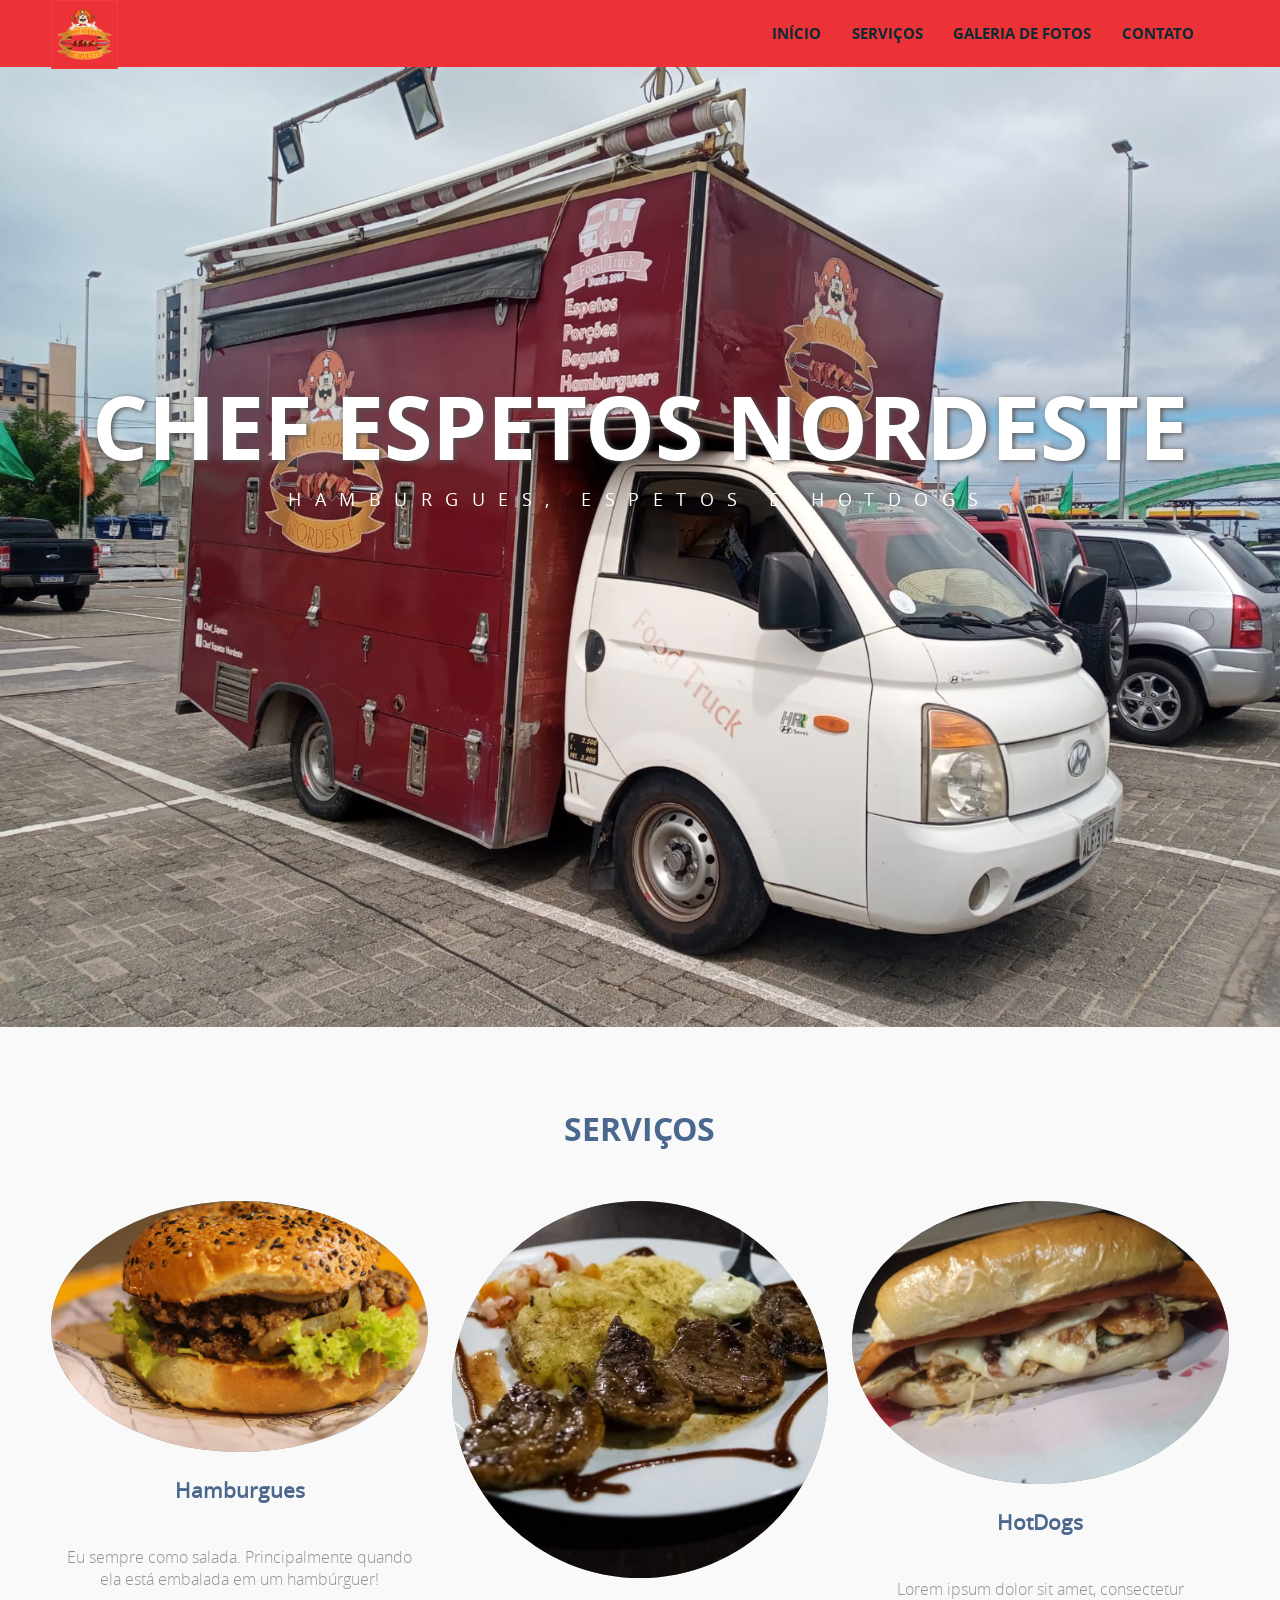
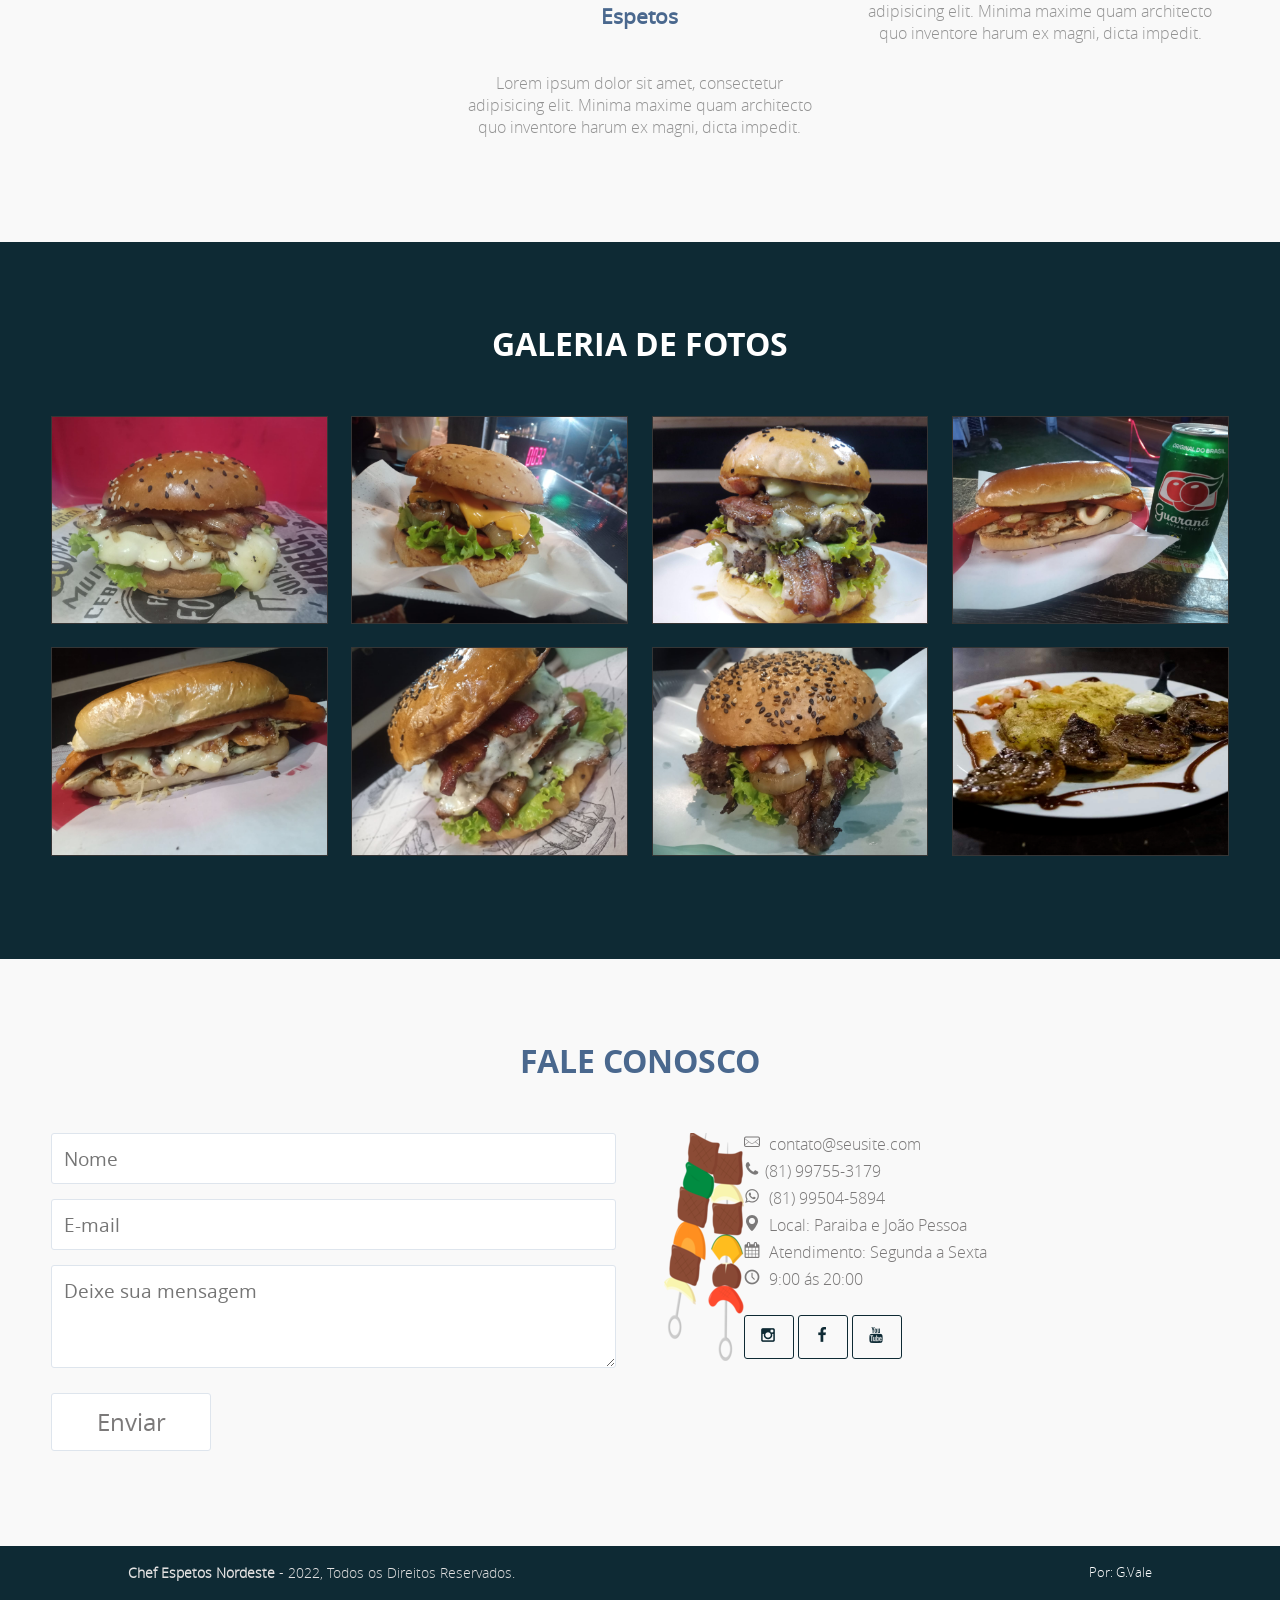
==== index.html @ 87169b44 "atulzaçao semi-finaliza Arrumar <P> Logo top e baixo Fale Conosco" ====
﻿<!DOCTYPE html>
<html lang="pt-br">

 <head>
	
	<meta charset="utf-8">
    <meta name="viewport" content="width=device-width,initial-scale=1">
    <meta name="Barber Shop" content="Barberia" />
    <meta name="description" content="Template Html5 e Css3 - Tema Barberia"/>
    <meta name="keywords" content="Barber Shop, Barbeiro, Salão Masculino, Barberia, Barba."/>
    <meta name="author" content="Seu nome" />
    <meta name="URL" content="https://www.www.seusite.com"/>
    <meta http-equiv="content-language" content="pt-br" />
    <meta name="robots" content="index, follow"/>
    
    <!--[if lt IE 9]>
        <script src="js/html5shiv.js"></script>
    <![endif]-->       

	<link rel="stylesheet" type="text/css" href="css/boot.css">
	<link rel="stylesheet" type="text/css" href="css/style.css">
    <link rel="stylesheet" type="text/css" href="css/magnific-popup.css">
    <link rel="stylesheet" type="text/css" href="css/fonts-icones.css">
    <link rel="shortcut icon" href="img/favicon.png" type="image/ico" />

	<title>Chef Espetos Nordeste</title>

 </head>

<body>

<header class="main_header container">
        
    <div class="content">
    
        <div class="main_header_logo">
            <a href="index.html" title="The Barber Shop"><img src="/2.0/img/1.jpeg" alt="The Barber Shop" title="The Barber Shop"/></a>
        </div>

        <div class="icon icon-menu mobile_action"></div>

        <ul class="main_header_nav">

            <li class="main_header_nav_item"><a href="#inicio" title="Início" class="scrollSuave"> Início</a></li>
            <li class="main_header_nav_item"><a href="#servicos" title="Serviços" class="scrollSuave"> Serviços</a></li>
            <li class="main_header_nav_item"><a href="#galeria" title="Galeria de Fotos" class="scrollSuave"> Galeria de Fotos</a></li>
            <li class="main_header_nav_item"><a href="#contato" title="Contato" class="scrollSuave"> Contato</a></li>

        </ul>

        <div class="clear"></div>
    
    </div>

</header>

    <main class="main_content container">

        <section class="section-chamada container" id="inicio">
            
            <div class="content">
                
                <article class="topoPag">
                  <div class="mascara">                              
                          
                      <div class="centraliza">
                           <h1 class="branco">Chef Espetos Nordeste</h1>
                          <p class="branco">Hamburgues, Espetos e HotDogs</b></p>
                      </div>                              
                                                        
                    <img src="/2.0/img/inicio.jpeg" alt="Barber Shop" title="Barber Shop"/>

                  </div>
                </article>
            
            <div class="clear"></div>
            </div>

        </section><!--Fecha Section Chamada-->
       
        <section class="section-servicos container" id="servicos">
            
            <div class="content">
                
                <h1 class="title center azul">Serviços</h1>
                
                <article class="hover_servicos">

                    <span class="appIcone icon icon-star-3"></span>
                    <a href="#" class="appTitulo" title="Corte de Cabelo"> Hamburgues</a>
                    
                    <div class="hoverMascara">
                     <div class="hover_servicos_hover"></div>
                     <img class="appFoto" src="/2.0/img/hamb1.jpeg">
                    </div>
                    
                    <div class="descricao">
                      <h4>Hamburgues</h4>
                      <p>Eu sempre como salada. Principalmente quando ela está embalada em um hambúrguer!</p>
                    </div>

                </article><!--1-->

                <article class="hover_servicos">

                    <span class="appIcone icon icon-star-3"></span>
                    <a href="#" class="appTitulo" title="Hitratação"> Espetos</a>
                    
                    <div class="hoverMascara">
                     <div class="hover_servicos_hover"></div>
                     <img class="appFoto" src="/2.0/img/espet1.jpeg">
                    </div>
                    
                    <div class="descricao">
                      <h4>Espetos</h4>
                      <p>Lorem ipsum dolor sit amet, consectetur adipisicing elit. Minima maxime quam architecto quo inventore harum ex magni, dicta impedit.</p>
                    </div>

                </article><!--2-->

                <article class="hover_servicos">

                    <span class="appIcone icon icon-star-3"></span>
                    <a href="#" class="appTitulo" title="Barba Lenhador"> HotDogs</a>
                    
                    <div class="hoverMascara">
                     <div class="hover_servicos_hover"></div>
                     <img class="appFoto" src="/2.0/img/dog1.jpeg">
                    </div>
                    
                    <div class="descricao">
                      <h4>HotDogs</h4>
                      <p>Lorem ipsum dolor sit amet, consectetur adipisicing elit. Minima maxime quam architecto quo inventore harum ex magni, dicta impedit.</p>
                    </div>

                </article><!--3-->
            
            <div class="clear"></div>
            </div>

        </section><!--Fecha Section Sobre-->

        <section class="section-galeria container" id="galeria">
            
            <div class="content">
                
                <h2 class="title center branco">Galeria de Fotos</h2>

                <div class="galeria-barber">
                   
                    <article class="foto">
                       
                       <div class="mascara"></div>
                       <a href="uploads/galeria/1.jpg" title="veja" class="image-link"> <i class="icon icon-search"></i> </a>  
                       <img src="/2.0/img/hamb2.jpeg">
         
                    </article>

                    <article class="foto">
                       
                       <div class="mascara"></div>
                       <a href="uploads/galeria/2.jpg" title="veja" class="image-link"> <i class="icon icon-search"></i> </a>  
                       <img src="/2.0/img/hamb3.jpeg">
         
                    </article>

                    <article class="foto">
                       
                       <div class="mascara"></div>
                       <a href="uploads/galeria/3.jpg" title="veja" class="image-link"> <i class="icon icon-search"></i> </a>  
                       <img src="/2.0/img/hamb7.jpeg">
         
                    </article>

                    <article class="foto">
                       
                       <div class="mascara"></div>
                       <a href="uploads/galeria/4.jpg" title="veja" class="image-link"> <i class="icon icon-search"></i> </a>  
                       <img src="/2.0/img/dog2.jpeg">
         
                    </article>

                    <article class="foto">
                       
                       <div class="mascara"></div>
                       <a href="uploads/galeria/5.jpg" title="veja" class="image-link"> <i class="icon icon-search"></i> </a>  
                       <img src="/2.0/img/dog1.jpeg">
         
                    </article>

                    <article class="foto">
                       
                       <div class="mascara"></div>
                       <a href="uploads/galeria/6.jpg" title="veja" class="image-link"> <i class="icon icon-search"></i> </a>  
                       <img src="/2.0/img/hamb4.jpeg">
         
                    </article>

                    <article class="foto">
                       
                       <div class="mascara"></div>
                       <a href="uploads/galeria/7.jpg" title="veja" class="image-link"> <i class="icon icon-search"></i> </a>  
                       <img src="/2.0/img/hamb8.jpeg">
         
                    </article>

                    <article class="foto">
                       
                       <div class="mascara"></div>
                       <a href="uploads/galeria/8.jpg"  title="veja" class="image-link"> <i class="icon icon-search"></i> </a>  
                       <img src="/2.0/img/espet 1.5.png">
         
                    </article>


                </div><!--Galeria Barber-->

            
            <div class="clear"></div>
            </div>

        </section><!--Fecha Section Galeria-->

        <section class="section-contato container" id="contato">
            
            <div class="content">

                <h2 class="title center azul">Fale Conosco</h2>
                                
                <div class="coluna">

                    <form method="post" action="#" class="formulario">
                        
                        <label>  
                            
                            <input type="text" name="nome" class="campo" placeholder="Nome" required="">
                        
                        </label>

                        <label>  
                            
                            <input type="text" name="email" class="campo" placeholder="E-mail" required="">
                        
                        </label>

                        <label>  
                            
                            <textarea name="mensagem" class="campo" placeholder="Deixe sua mensagem" rows="3" required=""></textarea>                    
                        
                        </label>

                        <label>  
                            
                            <input type="hidden" name="acao" value="enviar">
                            <button class="btn-enviar" title="Enviar">Enviar</button>

                        </label>

                    </form>

                </div><!---Div Coluna-->
                
                <div class="coluna design">

                    <div class="info">
                      
                        <p><i class="icon icon-mail-3"></i> contato@seusite.com</p>                    
                        <p><i class="icon icon-phone"></i>(81) 99755-3179</p>
                        <p><i class="icon icon-whatsapp"></i> (81) 99504-5894</p>
                        <p><i class="icon icon-pin-1"></i> Local: Paraiba e João Pessoa</p>
                        <p><i class="icon icon-calendar"></i> Atendimento: Segunda a Sexta</p>
                        <p><i class="icon icon-clock-2"></i> 9:00 ás 20:00</p>
                    
                    </div>

                    <div class="info">

                        <a target="_blank" href="https://www.instagram.com/chef_espetos/" class="btn"><span> <i class="icon icon-instagram"></i></span></a>
                        <a target="_blank" href="https://www.facebook.com/Chef-Espetos-Nordeste-1103841296304513/" class="btn"><span> <i class="icon icon-facebook"></i></span></a>
                        <a target="_blank" href="#" class="btn"><span> <i class="icon icon-youtube"></i></span></a>
                    
                    </div>

                </div><!---Div Coluna-->
            
            <div class="clear"></div>
            </div>

        </section><!--Fecha Section Contato-->


    </main>

<footer class="main_footer container">

    <div class="main_footer_copy">
        <div class="content">
            <p class="t-copy-footer"> <b>Chef Espetos Nordeste</b> - 2022, Todos os Direitos Reservados.</p> 
            <p class="by"> Por: <a href="https://www.seusite.com.br/" title="Seu Nome">G.Vale</a></p>
        </div>
    </div>

</footer>

<script src="js/jquery.js"></script>
<script src="js/scripts.js"></script>	
<script src="js/jquery.magnific-popup.min.js"></script>

</body>
</html>
---- css/boot.css ----
*{
  
  /*Resetando as configurações*/
    margin: 0; 
    padding: 0; 
    font-family: 'open_sanslight';
    box-sizing: border-box; 
    -moz-box-sizing: border-box; 
    -webkit-box-sizing: border-box; 
}

/*Reset basico das midias*/

object,
embed,
video,
iframe,
iframe['style'] { max-width:100%; height:auto; }
img { max-width:100%; vertical-align:middle; }
ul  { list-style:none; }

/*Reset p Formulários em Todos Dispositivos*/
fieldset{border: 0;}
input,
select,
textarea{padding: 10px; width: 100%;}
input.btn{width: auto; cursor: pointer;}

/*vai ser a box de controle*/
.container { float:left; width:100%; background-color:#e9ecf0; }
.clear     { clear:both; }
.fontzero  { font-size:0; }

/*È uma Seção de Titulo */
.section_title{ font-size: 1em; text-align: center; color: #333; }

@font-face {
    font-family: 'open_sansbold';
    src: url('opensans/opensans-bold-webfont.woff2') format('woff2'),
         url('opensans/opensans-bold-webfont.woff') format('woff');
    font-weight: normal;
    font-style: normal;

}

@font-face {
    font-family: 'open_sansextrabold';
    src: url('opensans/opensans-extrabold-webfont.woff2') format('woff2'),
         url('opensans/opensans-extrabold-webfont.woff') format('woff');
    font-weight: normal;
    font-style: normal;

}

@font-face {
    font-family: 'open_sanslight';
    src: url('opensans/opensans-light-webfont.woff2') format('woff2'),
         url('opensans/opensans-light-webfont.woff') format('woff');
    font-weight: normal;
    font-style: normal;

}

@font-face {
    font-family: 'open_sansregular';
    src: url('opensans/opensans-regular-webfont.woff2') format('woff2'),
         url('opensans/opensans-regular-webfont.woff') format('woff');
    font-weight: normal;
    font-style: normal;

}
---- css/style.css ----
/*CLASS*/
.branco   { color: #ffffff; }
.azul     { color: #4a688e; }
.vermelho { color: #e83654; }

.title { width:100%; float:left; margin-bottom:40px; padding-bottom:10px;  font-family:'open_sansbold'; font-size:2em; font-weight:bold; text-transform:uppercase; }
.title.center { text-align:center; }

/*Botão Padrao Inicio*/
.btn{ padding:10px 15px; color:#0e2a34; font-family:'open_sansregular'; letter-spacing:2px; text-align:center; position:relative; border-radius:3px; text-decoration:none; display:inline-block; font-size:1em; text-align:center; border:1px solid #0e2a34; overflow: hidden!important; -webkit-transition: all .4s ease-in-out; -moz-transition: all .4s ease-in-out; -o-transition: all .4s ease-in-out; transition: all .4s ease-in-out; background: transparent!important; z-index:10; }
.btn::before { content:''; position:absolute; bottom:50%; left:0px; width:100%; height:1px; background:#6098FF; display:block; -webkit-transform-origin:left top; -ms-transform-origin:left top; transform-origin:left top; -webkit-transform:scale(0, 1); -ms-transform:scale(0, 1); transform:scale(0, 1); -webkit-transition:transform 0.4s cubic-bezier(1, 0, 0, 1); transition:transform 0.4s cubic-bezier(1, 0, 0, 1); }
.btn:hover::before { -webkit-transform-origin: right top; -ms-transform-origin: right top; transform-origin:right top; -webkit-transform:scale(1, 1); -ms-transform:scale(1, 1); transform:scale(1, 1) }
.btn:hover   { border:1px solid #396992; color:#ffffff!important; }
.btn::before { content:''; width:0%; height:100%; display:block; background:#396992; position:absolute; -ms-transform:skewX(-15deg); -webkit-transform:skewX(-15deg); transform:skewX(-15deg);  left:-10%; opacity:1; top:0; z-index:-12; -moz-transition: all .7s cubic-bezier(0.77, 0, 0.175, 1); -o-transition: all .7s cubic-bezier(0.77, 0, 0.175, 1); -webkit-transition: all .7s cubic-bezier(0.77, 0, 0.175, 1); transition: all .7s cubic-bezier(0.77, 0, 0.175, 1); box-shadow:2px 0px 14px rgba(0,0,0,.6); } 
.btn::after  { content:''; width:0%; height:100%; display:block; background:#e65974; position:absolute; -ms-transform: skewX(-15deg); -webkit-transform: skewX(-15deg);  transform: skewX(-15deg); left:-10%; opacity:0; top:0; z-index:-15; -webkit-transition: all .94s cubic-bezier(.2,.95,.57,.99); -moz-transition: all .4s cubic-bezier(.2,.95,.57,.99); -o-transition: all .4s cubic-bezier(.2,.95,.57,.99); transition: all .4s cubic-bezier(.2,.95,.57,.99); box-shadow: 2px 0px 14px rgba(0,0,0,.6); }
.btn:hover::before, .btn:hover::before { opacity:1; width: 120%;}
.btn:hover::after, .btn:hover::after   { opacity:1; width:150%; }
/*Botão Padrao Fim*/

.content { float:left; width:92%; margin:0 4%; padding: 20px 0; }

/*HEADER*/
.main_header          { background:#ec3237; z-index:1; }
.main_header .content { float:left; padding:0px 0; }

.main_header.fixed { display:block; position:fixed; z-index:99; }

.main_header_logo { font-size:0; float:left; }
.main_header_logo img { height:69px; }

.mobile_action { color:#444444; text-align:center; width:40px; height:40px; line-height:45px;  font-size:1.8em; float:right; cursor:pointer; margin:15px 8px;  }
.mobile_action.active { color:#e83654; }

/*MENU*/

/*1279PX BREAKPOINT - 1279 dividido por 16 = 79.9375em*/
@media (max-width: 79.9375em){
.main_header_nav { position:fixed; left:-100%; background-color:#0e2a34; top:0; width:76%; min-width:200px; max-width:360px; height:100%; overflow:hidden; overflow-y:auto; -webkit-box-shadow:5px 0px 5px -5px rgba(0,0,0,0.75); -moz-box-shadow:5px 0px 5px -5px rgba(0,0,0,0.75); box-shadow:5px 0px 5px -5px rgba(0,0,0,0.75); z-index:99;  }
.main_header_nav_item      { float:left; width:100%; position:relative; border-bottom:1px #273b42 solid; }
.main_header_nav_item > a  { float:left; width:100%; padding:8px 23px; font-family:'open_sansregular'; text-decoration:none; color:#ffffff; font-size:1em; }
.main_header_nav_item:hover,.main_header_nav_item > a:hover { background-color:#4a688e; color:#fff; }
.main_header_nav_item  span   { width:25px; height:25px; line-height:28px; text-align:center; font-size:1.2em; float:right; display:block; }

}

/*PAG*/
.coluna { width:100%; float:left; margin-bottom:30px; }
.coluna.design { padding-left:80px; background-image:url("/2.0/img/img-rodape.png"); background-repeat:no-repeat; background-position:left -5px; }

/*Chamada*/
.section-chamada  { padding:0em 0; background-color:#fff; }
.section-chamada .content { width:100%; padding:0; margin:0; }
.topoPag                 { width:100%; height:100%; background-color:transparent; float:left; position:relative; overflow:hidden; transition:all 500ms; -moz-transition:all 500ms; -ms-transition:all 500ms; -o-transition:all 500ms; -webkit-transition:all 500ms;}
.topoPag .mascara        { overflow:hidden; position:relative; }
.topoPag .centraliza     { width: 90%; height:auto; top:26%; position:absolute; margin:0 5%; }
.topoPag  img            { width:100%; }
.topoPag .centraliza h1  { width: 100%; font-size:2em; float:left; text-align:center; text-transform:uppercase; font-family:'open_sansbold'; text-shadow: 2px 1px 5px #535353;}
.topoPag .centraliza p   { width:100%; font-size:1em; float:left; text-align:center; text-transform:uppercase; font-family:'open_sansregular'; }
.topoPag .centraliza p b { display:none; }

/*Serviços*/
.section-servicos          { background-color:#f9f9f9; background-image:url("../uploads/background/bg-.png"); background-repeat:repeat-x; background-position:bottom;}
.section-servicos .content { float:left; padding: 5em 0 0em 0; }

.hover_servicos {  width:100%; height:100%; margin-bottom:2em; float:left; position:relative; overflow:hidden; }
.hover_servicos .hoverMascara          { overflow:hidden; border-radius:100%; position:relative; margin-bottom:1em;  background-color:#939393; }
.hover_servicos .hover_servicos_hover  { left:0; top:0; -webkit-transform:scale(1);  transform:scale(1); background:rgba(255,0,98,0); border-radius:100%; z-index:2; width:100%; height:100%; position:absolute; transition:all 400ms; -moz-transition:all 400ms;  -ms-transition:all 400ms; -o-transition:all 400ms; -webkit-transition:all 400ms; }
.hover_servicos:hover .hover_servicos_hover  { left:0; top:0; -webkit-transform:scale(1); transform:scale(1); background: rgba(48, 115, 200, 0.89);}
.hover_servicos:hover .appIcone  { left:0; top:23%; opacity:100; }
.hover_servicos:hover .appTitulo { left:0; top:33%; opacity:100; }
.hover_servicos:hover .appFoto  { left:0; top:0;  opacity:1; -webkit-transform:scale(1); transform:scale(1); transition:all 500ms; -moz-transition:all 500ms;  -ms-transition:all 500ms; -o-transition:all 500ms; -webkit-transition:all 500ms; }
.hover_servicos .appFoto   { left:0; top:0; opacity:1; -webkit-transform:scale(1.05); transform:scale(1.05); max-width:100%!important; width:100%; height:auto; border-radius:100%; position:relative; border:none; display:block; }
.hover_servicos .appIcone  { display:block; font-family: Helvetica, sans-serif; position:absolute; opacity:0; top:18%; left:0; z-index:3; color:#fff; text-align:center; width:100%; font-size:3em; }
.hover_servicos .appTitulo { display:block; font-family: Helvetica, sans-serif; position:absolute; opacity:0; top:35%; left:0; z-index:3; color:#fff; text-align:center; width:100%; font-size:1em; text-decoration:none;  }
.hover_servicos .appIcone,.appTitulo,.appFoto, .hover_servicos .hover_servicos_hover{ transition:all 500ms; -moz-transition:all 500ms; -ms-transition:all 500ms; -o-transition:all 500ms; -webkit-transition:all 500ms; }
.hover_servicos .descricao    { background-color:transparent; float:left; width: 100%;  display:block; text-align:center; padding: 0.5em; }
.hover_servicos .descricao h4 { width:100%; float:left; color:#4a688e; font-size:1.3em; font-family:'open_sansregular', sans-serif; margin-bottom:2em; }
.hover_servicos .descricao p  { width:100%; float:left; color:#939393; font-size:1em;  font-family:'open_sanslight', sans-serif; margin-bottom:1em;  }
/*Serviços*/

/*Galeria*/
.section-galeria          { background-color:#0e2a34; }
.section-galeria .content { float:left; padding: 5em 0 0em 0; }

.galeria-barber { width:100%; float:left; position:relative; overflow:hidden; }
.galeria-barber .foto .mascara    { background:rgba(0,0,0,0); transition:0.5s; position:absolute; width:100%; height:100%; left:0; bottom:0;  }
.galeria-barber .foto .image-link { display:block; position:absolute; left:35%; bottom:25px; text-align:center;	width:40px; height:40px; line-height:40px; font-size:1.8em; background: transparent; color:#ffffff; text-decoration:none; transition:all .3s ease-in-out; opacity:0; margin-left:20px; margin-bottom:20px;  }

.galeria-barber .foto   { width:100%; float:left; display:block; margin-bottom:5%; border:1px #353535 solid; position:relative; overflow:hidden; }
.foto:hover .image-link { bottom:20%; transition: all .3s ease-in-out; opacity:1; } 
.foto:hover .mascara    { background: rgba(234, 34, 64, 0.55); } 
/*Termina Galeria*/

/*Contato*/
.section-contato          { background-color:#f9f9f9; }
.section-contato .content { float:left; padding: 5em 0 0em 0; }
 
.formulario       { width:100%; height:100%; float:left; }
.formulario label { width:100%; float:left; margin-bottom:15px; }
.formulario label span { font-size:1em; color: #17badf; float:left; margin-bottom:5px; font-family:'open_sansregular'; }
.formulario .campo     { font-size:1.2em; color:#7b7979; font-family:'open_sansregular'; outline:none; border:1px #dee5ed solid; border-radius:3px; padding:0.6em; transition:.5s; }
.formulario .campo:focus { box-shadow: 0 0 4px 0px rgb(54, 104, 145); border: 1px rgb(56, 106, 146) solid; color: #366891; }
.formulario .btn-enviar  { width:160px; float:left; margin-top:5px; background-color:#ffffff; color:#7b7979; border: 1px #dee5ed solid; border-radius:3px; cursor:pointer; padding:0.5em 0em; font-size:1.5em; font-family:'open_sansregular'; transition: 0.2s; }
.formulario .btn-enviar:hover { background-color:#366891; color:#ffffff; border: 1px #dee5ed solid;}

.info     { width:100%; float:left; display:block; margin-bottom:20px; }
.info p   { width:100%; margin-bottom:5px; font-size: 0.79em; color:#7b7979; }
.info p i { margin-right:5px; }


/*FOOTER*/
.main_footer { background-color:#0e2a34; color:#fff; font-size:0.875em; }
.main_footer .content { float:left; width:80%; margin:0 10%; padding: 5em 0; }
.container { float:left; width:100%; }

.main_footer_copy          { width:100%; float:left; text-align:center; }
.main_footer_copy .content { padding:1.2em 0em!important; }
.main_footer_copy p        { font-family:'open_sanslight'; font-size:0.95em; color:#e1e0e0; float:left; }
.main_footer_copy .t-copy-footer   { float:left; width:100%; margin-bottom:3px; }
.main_footer_copy .by         { float: left; width: 100%; font-size: 0.95em; color: #fff; }
.main_footer_copy .by a       { text-decoration:none; color:#fff; display:inline; }
.main_footer_copy .by a:hover { text-decoration:underline; color:#4a688e; }
.main_footer_copy .by i       { font-size:0.96em; margin-right:3px; color:#4a688e; }

/*480PX BREAKPOINT*/
/*480 dividido por 16 = 30em*/
@media (min-width:30em){

.box-css { float:left; width:48%; margin-right:4%; min-height: 300px;}
.box-css:nth-of-type(2n+0) {margin-right:0; }

.info p   { font-size:1em; }

}

/*600PX BREAKPOINT*/
/*600 dividido por 16 = 37,5em*/
@media (min-width:37em){

.topoPag .centraliza h1 { font-size:3em; margin-top:20px; }
.topoPag .centraliza p   { font-size:1.1em; }

} 

/*768PX BREAKPOINT*/
/*768 dividido por 16 = 48em*/
@media (min-width:48em){

.main_header_logo{ position:absolute; margin-top:0.5em; background:transparent; z-index:98;}

.section_title   { font-size:2em; font-weight:300; text-align:left; }

.blocoArtigo .desc h3    { font-size: 1.5em; }

.box-css:nth-of-type(2n+0), 
.box-css  { float:left; width:23.5%; margin-right:2%; }
.box-css:nth-of-type(4n+0) {margin-right:0; }
.box-css h1 {font-size:1em!important; }

.galeria-barber .foto { width:48%; margin-right:4%; margin-bottom:4%;}
.galeria-barber .foto:nth-of-type(2n+0) { margin-right:0; }

.hover_servicos { width:32%; margin-right:2%; margin-bottom:0em; }
.hover_servicos:nth-of-type(3n+0) { margin-right:0px; }

.section-servicos .content { float:left; padding: 5em 0 5em 0; }
.section-galeria .content  { float:left; padding: 5em 0 5em 0; }
.section-contato .content  { float:left; padding: 5em 0 5em 0; }


.info   { margin-bottom:20px; }
.coluna { width:48%; float:left; margin-right:4%; margin-bottom:0; }
.coluna:nth-of-type(2n+0) { margin-right:0; }

.main_footer_copy p                { font-size:1em; }
.main_footer_copy .t-copy-footer   { float:left; width:auto; }
.main_footer_copy .by              { float:right; width:auto; }

} 

/*960PX BREAKPOINT*/
/*960 dividido por 16 = 60em*/
@media (min-width:60em){

.topoPag .centraliza h1 { font-size:4em;}
.topoPag .centraliza p  { letter-spacing:6.5px; }

}


/*1024PX BREAKPOINT*/
/*1024 dividido por 16 = 64em*/
@media (min-width:64em){


}

/*1280PX BREAKPOINT*/
/*1280 dividido por 16 = 80em*/
@media (min-width:80em){

.mobile_action   { display:none; }
.main_header_nav { float:right; width:auto; }
.main_header_nav a:hover, .main_header_nav> li:hover > a{ background:transparent; color:#4a688e; }

.main_header_nav_item { position:relative; display:inline-block; float:left;}
.main_header_nav_item:last-of-type { margin-right:20px;} 

.main_header_nav_item  span   { display:none;  }

.main_header_nav_item > a  { color:#0e2a34; float:left; padding:1.5em 1em; font-size:0.95em; font-family:'open_sansbold'; text-decoration:none; text-transform:uppercase; }
.main_header_nav_item:hover, 
.main_header_nav_item > a:hover { background:transparent; color:#449ad3; }

.galeria-barber .foto:nth-of-type(2n+0), 
.galeria-barber .foto { width:23.5%; margin-right:2%; margin-bottom:2%; }
.galeria-barber .foto:nth-of-type(4n+0) { margin-right:0; }

.topoPag .centraliza h1 { font-size:5.5em; margin-top:50px; }
.topoPag .centraliza p  { letter-spacing:13.5px; }
}

/*1366PX BREAKPOINT*/
/*1366 dividido por 16 = 85,375em*/
@media (min-width:85em){

 .content  { width:80%; margin:0 10%; }

}

/*1600PX BREAKPOINT*/
/*1600 dividido por 16 = 100em*/
@media (min-width:100em){


}
---- css/fonts-icones.css ----
@charset "UTF-8";

@font-face {
  font-family: "untitled-font-1";
  src:url("fonts-icones/untitled-font-1.eot");
  src:url("fonts-icones/untitled-font-1.eot?#iefix") format("embedded-opentype"),
    url("fonts-icones/untitled-font-1.woff") format("woff"),
    url("fonts-icones/untitled-font-1.ttf") format("truetype"),
    url("fonts-icones/untitled-font-1.svg#untitled-font-1") format("svg");
  font-weight: normal;
  font-style: normal;

}

[data-icon]:before {
  font-family: "untitled-font-1" !important;
  content: attr(data-icon);
  font-style: normal !important;
  font-weight: normal !important;
  font-variant: normal !important;
  text-transform: none !important;
  speak: none;
  line-height:0;
  -webkit-font-smoothing: antialiased;
  -moz-osx-font-smoothing: grayscale;
}

[class^="icon-"]:before,
[class*=" icon-"]:before {
  font-family: "untitled-font-1" !important;
  font-style: normal !important;
  font-weight: normal !important;
  font-variant: normal !important;
  text-transform: none !important;
  speak: none;
  line-height:0;
  -webkit-font-smoothing: antialiased;
  -moz-osx-font-smoothing: grayscale;
}

.icon-500px:before {
  content: "\61";
}
.icon-adjust:before {
  content: "\62";
}
.icon-adn:before {
  content: "\63";
}
.icon-align-center:before {
  content: "\64";
}
.icon-align-justify:before {
  content: "\65";
}
.icon-align-left:before {
  content: "\66";
}
.icon-align-right:before {
  content: "\67";
}
.icon-amazon:before {
  content: "\68";
}
.icon-ambulance:before {
  content: "\69";
}
.icon-anchor:before {
  content: "\6a";
}
.icon-android:before {
  content: "\6b";
}
.icon-angellist:before {
  content: "\6c";
}
.icon-angle-double-down:before {
  content: "\6d";
}
.icon-angle-double-left:before {
  content: "\6e";
}
.icon-angle-double-right:before {
  content: "\6f";
}
.icon-angle-double-up:before {
  content: "\70";
}
.icon-angle-down:before {
  content: "\71";
}
.icon-angle-left:before {
  content: "\72";
}
.icon-angle-right:before {
  content: "\73";
}
.icon-angle-up:before {
  content: "\74";
}
.icon-apple:before {
  content: "\75";
}
.icon-archive:before {
  content: "\76";
}
.icon-area-chart:before {
  content: "\77";
}
.icon-arrow-circle-down:before {
  content: "\78";
}
.icon-arrow-circle-left:before {
  content: "\79";
}
.icon-arrow-circle-o-down:before {
  content: "\7a";
}
.icon-arrow-circle-o-left:before {
  content: "\41";
}
.icon-arrow-circle-o-right:before {
  content: "\42";
}
.icon-arrow-circle-o-up:before {
  content: "\43";
}
.icon-arrow-circle-right:before {
  content: "\44";
}
.icon-arrow-circle-up:before {
  content: "\45";
}
.icon-arrow-down:before {
  content: "\46";
}
.icon-arrow-left:before {
  content: "\47";
}
.icon-arrow-right:before {
  content: "\48";
}
.icon-arrow-up:before {
  content: "\49";
}
.icon-arrows:before {
  content: "\4a";
}
.icon-arrows-alt:before {
  content: "\4b";
}
.icon-arrows-h:before {
  content: "\4c";
}
.icon-arrows-v:before {
  content: "\4d";
}
.icon-asterisk:before {
  content: "\4e";
}
.icon-at:before {
  content: "\4f";
}
.icon-backward:before {
  content: "\50";
}
.icon-balance-scale:before {
  content: "\51";
}
.icon-ban:before {
  content: "\52";
}
.icon-bar-chart:before {
  content: "\53";
}
.icon-barcode:before {
  content: "\54";
}
.icon-bars:before {
  content: "\55";
}
.icon-battery-empty:before {
  content: "\56";
}
.icon-battery-full:before {
  content: "\57";
}
.icon-battery-half:before {
  content: "\58";
}
.icon-battery-quarter:before {
  content: "\59";
}
.icon-battery-three-quarters:before {
  content: "\5a";
}
.icon-bed:before {
  content: "\30";
}
.icon-beer:before {
  content: "\31";
}
.icon-behance:before {
  content: "\32";
}
.icon-behance-square:before {
  content: "\33";
}
.icon-bell:before {
  content: "\34";
}
.icon-bell-o:before {
  content: "\35";
}
.icon-bell-slash:before {
  content: "\36";
}
.icon-bell-slash-o:before {
  content: "\37";
}
.icon-bicycle:before {
  content: "\38";
}
.icon-binoculars:before {
  content: "\39";
}
.icon-birthday-cake:before {
  content: "\21";
}
.icon-bitbucket:before {
  content: "\22";
}
.icon-bitbucket-square:before {
  content: "\23";
}
.icon-black-tie:before {
  content: "\24";
}
.icon-bold:before {
  content: "\25";
}
.icon-bolt:before {
  content: "\26";
}
.icon-bomb:before {
  content: "\27";
}
.icon-book:before {
  content: "\28";
}
.icon-bookmark:before {
  content: "\29";
}
.icon-bookmark-o:before {
  content: "\2a";
}
.icon-briefcase:before {
  content: "\2b";
}
.icon-btc:before {
  content: "\2c";
}
.icon-bug:before {
  content: "\2d";
}
.icon-building:before {
  content: "\2e";
}
.icon-building-o:before {
  content: "\2f";
}
.icon-bullhorn:before {
  content: "\3a";
}
.icon-bullseye:before {
  content: "\3b";
}
.icon-bus:before {
  content: "\3c";
}
.icon-buysellads:before {
  content: "\3d";
}
.icon-calculator:before {
  content: "\3e";
}
.icon-calendar:before {
  content: "\3f";
}
.icon-calendar-check-o:before {
  content: "\40";
}
.icon-calendar-minus-o:before {
  content: "\5b";
}
.icon-calendar-o:before {
  content: "\5d";
}
.icon-calendar-plus-o:before {
  content: "\5e";
}
.icon-calendar-times-o:before {
  content: "\5f";
}
.icon-camera:before {
  content: "\60";
}
.icon-camera-retro:before {
  content: "\7b";
}
.icon-car:before {
  content: "\7c";
}
.icon-caret-down:before {
  content: "\7d";
}
.icon-caret-left:before {
  content: "\7e";
}
.icon-caret-right:before {
  content: "\5c";
}
.icon-caret-square-o-down:before {
  content: "\e000";
}
.icon-caret-square-o-left:before {
  content: "\e001";
}
.icon-caret-square-o-right:before {
  content: "\e002";
}
.icon-caret-square-o-up:before {
  content: "\e003";
}
.icon-caret-up:before {
  content: "\e004";
}
.icon-cart-arrow-down:before {
  content: "\e005";
}
.icon-cart-plus:before {
  content: "\e006";
}
.icon-cc:before {
  content: "\e007";
}
.icon-cc-amex:before {
  content: "\e008";
}
.icon-cc-diners-club:before {
  content: "\e009";
}
.icon-cc-discover:before {
  content: "\e00a";
}
.icon-cc-jcb:before {
  content: "\e00b";
}
.icon-cc-mastercard:before {
  content: "\e00c";
}
.icon-cc-paypal:before {
  content: "\e00d";
}
.icon-cc-stripe:before {
  content: "\e00e";
}
.icon-cc-visa:before {
  content: "\e00f";
}
.icon-certificate:before {
  content: "\e010";
}
.icon-chain-broken:before {
  content: "\e011";
}
.icon-check:before {
  content: "\e012";
}
.icon-check-circle:before {
  content: "\e013";
}
.icon-check-circle-o:before {
  content: "\e014";
}
.icon-check-square:before {
  content: "\e015";
}
.icon-check-square-o:before {
  content: "\e016";
}
.icon-chevron-circle-down:before {
  content: "\e017";
}
.icon-chevron-circle-left:before {
  content: "\e018";
}
.icon-chevron-circle-right:before {
  content: "\e019";
}
.icon-chevron-circle-up:before {
  content: "\e01a";
}
.icon-chevron-down:before {
  content: "\e01b";
}
.icon-chevron-left:before {
  content: "\e01c";
}
.icon-chevron-right:before {
  content: "\e01d";
}
.icon-chevron-up:before {
  content: "\e01e";
}
.icon-child:before {
  content: "\e01f";
}
.icon-chrome:before {
  content: "\e020";
}
.icon-circle:before {
  content: "\e021";
}
.icon-circle-o:before {
  content: "\e022";
}
.icon-circle-o-notch:before {
  content: "\e023";
}
.icon-circle-thin:before {
  content: "\e024";
}
.icon-clipboard:before {
  content: "\e025";
}
.icon-clock-o:before {
  content: "\e026";
}
.icon-clone:before {
  content: "\e027";
}
.icon-cloud:before {
  content: "\e028";
}
.icon-cloud-download:before {
  content: "\e029";
}
.icon-cloud-upload:before {
  content: "\e02a";
}
.icon-code:before {
  content: "\e02b";
}
.icon-code-fork:before {
  content: "\e02c";
}
.icon-codepen:before {
  content: "\e02d";
}
.icon-coffee:before {
  content: "\e02e";
}
.icon-cog:before {
  content: "\e02f";
}
.icon-cogs:before {
  content: "\e030";
}
.icon-columns:before {
  content: "\e031";
}
.icon-comment:before {
  content: "\e032";
}
.icon-comment-o:before {
  content: "\e033";
}
.icon-commenting:before {
  content: "\e034";
}
.icon-commenting-o:before {
  content: "\e035";
}
.icon-comments:before {
  content: "\e036";
}
.icon-comments-o:before {
  content: "\e037";
}
.icon-compass:before {
  content: "\e038";
}
.icon-compress:before {
  content: "\e039";
}
.icon-connectdevelop:before {
  content: "\e03a";
}
.icon-contao:before {
  content: "\e03b";
}
.icon-copyright:before {
  content: "\e03c";
}
.icon-creative-commons:before {
  content: "\e03d";
}
.icon-credit-card:before {
  content: "\e03e";
}
.icon-crop:before {
  content: "\e03f";
}
.icon-crosshairs:before {
  content: "\e040";
}
.icon-css3:before {
  content: "\e041";
}
.icon-cube:before {
  content: "\e042";
}
.icon-cubes:before {
  content: "\e043";
}
.icon-cutlery:before {
  content: "\e044";
}
.icon-dashcube:before {
  content: "\e045";
}
.icon-database:before {
  content: "\e046";
}
.icon-delicious:before {
  content: "\e047";
}
.icon-desktop:before {
  content: "\e048";
}
.icon-deviantart:before {
  content: "\e049";
}
.icon-diamond:before {
  content: "\e04a";
}
.icon-digg:before {
  content: "\e04b";
}
.icon-dot-circle-o:before {
  content: "\e04c";
}
.icon-download:before {
  content: "\e04d";
}
.icon-dribbble:before {
  content: "\e04e";
}
.icon-dropbox:before {
  content: "\e04f";
}
.icon-drupal:before {
  content: "\e050";
}
.icon-eject:before {
  content: "\e051";
}
.icon-ellipsis-h:before {
  content: "\e052";
}
.icon-ellipsis-v:before {
  content: "\e053";
}
.icon-empire:before {
  content: "\e054";
}
.icon-envelope:before {
  content: "\e055";
}
.icon-envelope-o:before {
  content: "\e056";
}
.icon-envelope-square:before {
  content: "\e057";
}
.icon-eraser:before {
  content: "\e058";
}
.icon-eur:before {
  content: "\e059";
}
.icon-exchange:before {
  content: "\e05a";
}
.icon-exclamation:before {
  content: "\e05b";
}
.icon-exclamation-circle:before {
  content: "\e05c";
}
.icon-exclamation-triangle:before {
  content: "\e05d";
}
.icon-expand:before {
  content: "\e05e";
}
.icon-expeditedssl:before {
  content: "\e05f";
}
.icon-external-link:before {
  content: "\e060";
}
.icon-external-link-square:before {
  content: "\e061";
}
.icon-eye:before {
  content: "\e062";
}
.icon-eye-slash:before {
  content: "\e063";
}
.icon-eyedropper:before {
  content: "\e064";
}
.icon-facebook:before {
  content: "\e065";
}
.icon-facebook-official:before {
  content: "\e066";
}
.icon-facebook-square:before {
  content: "\e067";
}
.icon-fast-backward:before {
  content: "\e068";
}
.icon-fast-forward:before {
  content: "\e069";
}
.icon-fax:before {
  content: "\e06a";
}
.icon-female:before {
  content: "\e06b";
}
.icon-fighter-jet:before {
  content: "\e06c";
}
.icon-file:before {
  content: "\e06d";
}
.icon-file-archive-o:before {
  content: "\e06e";
}
.icon-file-audio-o:before {
  content: "\e06f";
}
.icon-file-code-o:before {
  content: "\e070";
}
.icon-file-excel-o:before {
  content: "\e071";
}
.icon-file-image-o:before {
  content: "\e072";
}
.icon-file-o:before {
  content: "\e073";
}
.icon-file-pdf-o:before {
  content: "\e074";
}
.icon-file-powerpoint-o:before {
  content: "\e075";
}
.icon-file-text:before {
  content: "\e076";
}
.icon-file-text-o:before {
  content: "\e077";
}
.icon-file-video-o:before {
  content: "\e078";
}
.icon-file-word-o:before {
  content: "\e079";
}
.icon-files-o:before {
  content: "\e07a";
}
.icon-film:before {
  content: "\e07b";
}
.icon-filter:before {
  content: "\e07c";
}
.icon-fire:before {
  content: "\e07d";
}
.icon-fire-extinguisher:before {
  content: "\e07e";
}
.icon-firefox:before {
  content: "\e07f";
}
.icon-flag:before {
  content: "\e080";
}
.icon-flag-checkered:before {
  content: "\e081";
}
.icon-flag-o:before {
  content: "\e082";
}
.icon-flask:before {
  content: "\e083";
}
.icon-flickr:before {
  content: "\e084";
}
.icon-floppy-o:before {
  content: "\e085";
}
.icon-folder:before {
  content: "\e086";
}
.icon-folder-o:before {
  content: "\e087";
}
.icon-folder-open:before {
  content: "\e088";
}
.icon-folder-open-o:before {
  content: "\e089";
}
.icon-font:before {
  content: "\e08a";
}
.icon-fonticons:before {
  content: "\e08b";
}
.icon-forumbee:before {
  content: "\e08c";
}
.icon-forward:before {
  content: "\e08d";
}
.icon-foursquare:before {
  content: "\e08e";
}
.icon-frown-o:before {
  content: "\e08f";
}
.icon-futbol-o:before {
  content: "\e090";
}
.icon-gamepad:before {
  content: "\e091";
}
.icon-gavel:before {
  content: "\e092";
}
.icon-gbp:before {
  content: "\e093";
}
.icon-genderless:before {
  content: "\e094";
}
.icon-get-pocket:before {
  content: "\e095";
}
.icon-gg:before {
  content: "\e096";
}
.icon-gg-circle:before {
  content: "\e097";
}
.icon-gift:before {
  content: "\e098";
}
.icon-git:before {
  content: "\e099";
}
.icon-git-square:before {
  content: "\e09a";
}
.icon-github:before {
  content: "\e09b";
}
.icon-github-alt:before {
  content: "\e09c";
}
.icon-github-square:before {
  content: "\e09d";
}
.icon-glass:before {
  content: "\e09e";
}
.icon-globe:before {
  content: "\e09f";
}
.icon-google:before {
  content: "\e0a0";
}
.icon-google-plus:before {
  content: "\e0a1";
}
.icon-google-plus-square:before {
  content: "\e0a2";
}
.icon-google-wallet:before {
  content: "\e0a3";
}
.icon-graduation-cap:before {
  content: "\e0a4";
}
.icon-gratipay:before {
  content: "\e0a5";
}
.icon-h-square:before {
  content: "\e0a6";
}
.icon-hacker-news:before {
  content: "\e0a7";
}
.icon-hand-lizard-o:before {
  content: "\e0a8";
}
.icon-hand-o-down:before {
  content: "\e0a9";
}
.icon-hand-o-left:before {
  content: "\e0aa";
}
.icon-hand-o-right:before {
  content: "\e0ab";
}
.icon-hand-o-up:before {
  content: "\e0ac";
}
.icon-hand-paper-o:before {
  content: "\e0ad";
}
.icon-hand-peace-o:before {
  content: "\e0ae";
}
.icon-hand-pointer-o:before {
  content: "\e0af";
}
.icon-hand-rock-o:before {
  content: "\e0b0";
}
.icon-hand-scissors-o:before {
  content: "\e0b1";
}
.icon-hand-spock-o:before {
  content: "\e0b2";
}
.icon-hdd-o:before {
  content: "\e0b3";
}
.icon-header:before {
  content: "\e0b4";
}
.icon-headphones:before {
  content: "\e0b5";
}
.icon-heart:before {
  content: "\e0b6";
}
.icon-heart-o:before {
  content: "\e0b7";
}
.icon-heartbeat:before {
  content: "\e0b8";
}
.icon-history:before {
  content: "\e0b9";
}
.icon-home:before {
  content: "\e0ba";
}
.icon-hospital-o:before {
  content: "\e0bb";
}
.icon-hourglass:before {
  content: "\e0bc";
}
.icon-hourglass-end:before {
  content: "\e0bd";
}
.icon-hourglass-half:before {
  content: "\e0be";
}
.icon-hourglass-o:before {
  content: "\e0bf";
}
.icon-hourglass-start:before {
  content: "\e0c0";
}
.icon-houzz:before {
  content: "\e0c1";
}
.icon-html5:before {
  content: "\e0c2";
}
.icon-i-cursor:before {
  content: "\e0c3";
}
.icon-ils:before {
  content: "\e0c4";
}
.icon-inbox:before {
  content: "\e0c5";
}
.icon-indent:before {
  content: "\e0c6";
}
.icon-industry:before {
  content: "\e0c7";
}
.icon-info:before {
  content: "\e0c8";
}
.icon-info-circle:before {
  content: "\e0c9";
}
.icon-inr:before {
  content: "\e0ca";
}
.icon-instagram:before {
  content: "\e0cb";
}
.icon-internet-explorer:before {
  content: "\e0cc";
}
.icon-ioxhost:before {
  content: "\e0cd";
}
.icon-italic:before {
  content: "\e0ce";
}
.icon-joomla:before {
  content: "\e0cf";
}
.icon-jpy:before {
  content: "\e0d0";
}
.icon-jsfiddle:before {
  content: "\e0d1";
}
.icon-key:before {
  content: "\e0d2";
}
.icon-keyboard-o:before {
  content: "\e0d3";
}
.icon-krw:before {
  content: "\e0d4";
}
.icon-language:before {
  content: "\e0d5";
}
.icon-laptop:before {
  content: "\e0d6";
}
.icon-lastfm:before {
  content: "\e0d7";
}
.icon-lastfm-square:before {
  content: "\e0d8";
}
.icon-leaf:before {
  content: "\e0d9";
}
.icon-leanpub:before {
  content: "\e0da";
}
.icon-lemon-o:before {
  content: "\e0db";
}
.icon-level-down:before {
  content: "\e0dc";
}
.icon-level-up:before {
  content: "\e0dd";
}
.icon-life-ring:before {
  content: "\e0de";
}
.icon-lightbulb-o:before {
  content: "\e0df";
}
.icon-line-chart:before {
  content: "\e0e0";
}
.icon-link:before {
  content: "\e0e1";
}
.icon-linkedin:before {
  content: "\e0e2";
}
.icon-linkedin-square:before {
  content: "\e0e3";
}
.icon-linux:before {
  content: "\e0e4";
}
.icon-list:before {
  content: "\e0e5";
}
.icon-list-alt:before {
  content: "\e0e6";
}
.icon-list-ol:before {
  content: "\e0e7";
}
.icon-list-ul:before {
  content: "\e0e8";
}
.icon-location-arrow:before {
  content: "\e0e9";
}
.icon-lock:before {
  content: "\e0ea";
}
.icon-long-arrow-down:before {
  content: "\e0eb";
}
.icon-long-arrow-left:before {
  content: "\e0ec";
}
.icon-long-arrow-right:before {
  content: "\e0ed";
}
.icon-long-arrow-up:before {
  content: "\e0ee";
}
.icon-magic:before {
  content: "\e0ef";
}
.icon-magnet:before {
  content: "\e0f0";
}
.icon-male:before {
  content: "\e0f1";
}
.icon-map:before {
  content: "\e0f2";
}
.icon-map-marker:before {
  content: "\e0f3";
}
.icon-map-o:before {
  content: "\e0f4";
}
.icon-map-pin:before {
  content: "\e0f5";
}
.icon-map-signs:before {
  content: "\e0f6";
}
.icon-mars:before {
  content: "\e0f7";
}
.icon-mars-double:before {
  content: "\e0f8";
}
.icon-mars-stroke:before {
  content: "\e0f9";
}
.icon-mars-stroke-h:before {
  content: "\e0fa";
}
.icon-mars-stroke-v:before {
  content: "\e0fb";
}
.icon-maxcdn:before {
  content: "\e0fc";
}
.icon-meanpath:before {
  content: "\e0fd";
}
.icon-medium:before {
  content: "\e0fe";
}
.icon-medkit:before {
  content: "\e0ff";
}
.icon-meh-o:before {
  content: "\e100";
}
.icon-mercury:before {
  content: "\e101";
}
.icon-microphone:before {
  content: "\e102";
}
.icon-microphone-slash:before {
  content: "\e103";
}
.icon-minus:before {
  content: "\e104";
}
.icon-minus-circle:before {
  content: "\e105";
}
.icon-minus-square:before {
  content: "\e106";
}
.icon-minus-square-o:before {
  content: "\e107";
}
.icon-mobile:before {
  content: "\e108";
}
.icon-money:before {
  content: "\e109";
}
.icon-moon-o:before {
  content: "\e10a";
}
.icon-motorcycle:before {
  content: "\e10b";
}
.icon-mouse-pointer:before {
  content: "\e10c";
}
.icon-music:before {
  content: "\e10d";
}
.icon-neuter:before {
  content: "\e10e";
}
.icon-newspaper-o:before {
  content: "\e10f";
}
.icon-object-group:before {
  content: "\e110";
}
.icon-object-ungroup:before {
  content: "\e111";
}
.icon-odnoklassniki:before {
  content: "\e112";
}
.icon-odnoklassniki-square:before {
  content: "\e113";
}
.icon-opencart:before {
  content: "\e114";
}
.icon-openid:before {
  content: "\e115";
}
.icon-opera:before {
  content: "\e116";
}
.icon-optin-monster:before {
  content: "\e117";
}
.icon-outdent:before {
  content: "\e118";
}
.icon-pagelines:before {
  content: "\e119";
}
.icon-paint-brush:before {
  content: "\e11a";
}
.icon-paper-plane:before {
  content: "\e11b";
}
.icon-paper-plane-o:before {
  content: "\e11c";
}
.icon-paperclip:before {
  content: "\e11d";
}
.icon-paragraph:before {
  content: "\e11e";
}
.icon-pause:before {
  content: "\e11f";
}
.icon-paw:before {
  content: "\e120";
}
.icon-paypal:before {
  content: "\e121";
}
.icon-pencil:before {
  content: "\e122";
}
.icon-pencil-square:before {
  content: "\e123";
}
.icon-pencil-square-o:before {
  content: "\e124";
}
.icon-phone:before {
  content: "\e125";
}
.icon-phone-square:before {
  content: "\e126";
}
.icon-picture-o:before {
  content: "\e127";
}
.icon-pie-chart:before {
  content: "\e128";
}
.icon-pied-piper:before {
  content: "\e129";
}
.icon-pied-piper-alt:before {
  content: "\e12a";
}
.icon-pinterest:before {
  content: "\e12b";
}
.icon-pinterest-p:before {
  content: "\e12c";
}
.icon-pinterest-square:before {
  content: "\e12d";
}
.icon-plane:before {
  content: "\e12e";
}
.icon-play:before {
  content: "\e12f";
}
.icon-play-circle:before {
  content: "\e130";
}
.icon-play-circle-o:before {
  content: "\e131";
}
.icon-plug:before {
  content: "\e132";
}
.icon-plus:before {
  content: "\e133";
}
.icon-plus-circle:before {
  content: "\e134";
}
.icon-plus-square:before {
  content: "\e135";
}
.icon-plus-square-o:before {
  content: "\e136";
}
.icon-power-off:before {
  content: "\e137";
}
.icon-print:before {
  content: "\e138";
}
.icon-puzzle-piece:before {
  content: "\e139";
}
.icon-qq:before {
  content: "\e13a";
}
.icon-qrcode:before {
  content: "\e13b";
}
.icon-question:before {
  content: "\e13c";
}
.icon-question-circle:before {
  content: "\e13d";
}
.icon-quote-left:before {
  content: "\e13e";
}
.icon-quote-right:before {
  content: "\e13f";
}
.icon-random:before {
  content: "\e140";
}
.icon-rebel:before {
  content: "\e141";
}
.icon-recycle:before {
  content: "\e142";
}
.icon-reddit:before {
  content: "\e143";
}
.icon-reddit-square:before {
  content: "\e144";
}
.icon-refresh:before {
  content: "\e145";
}
.icon-registered:before {
  content: "\e146";
}
.icon-renren:before {
  content: "\e147";
}
.icon-repeat:before {
  content: "\e148";
}
.icon-reply:before {
  content: "\e149";
}
.icon-reply-all:before {
  content: "\e14a";
}
.icon-retweet:before {
  content: "\e14b";
}
.icon-road:before {
  content: "\e14c";
}
.icon-rocket:before {
  content: "\e14d";
}
.icon-rss:before {
  content: "\e14e";
}
.icon-rss-square:before {
  content: "\e14f";
}
.icon-rub:before {
  content: "\e150";
}
.icon-safari:before {
  content: "\e151";
}
.icon-scissors:before {
  content: "\e152";
}
.icon-search:before {
  content: "\e153";
}
.icon-search-minus:before {
  content: "\e154";
}
.icon-search-plus:before {
  content: "\e155";
}
.icon-sellsy:before {
  content: "\e156";
}
.icon-server:before {
  content: "\e157";
}
.icon-share:before {
  content: "\e158";
}
.icon-share-alt:before {
  content: "\e159";
}
.icon-share-alt-square:before {
  content: "\e15a";
}
.icon-share-square:before {
  content: "\e15b";
}
.icon-share-square-o:before {
  content: "\e15c";
}
.icon-shield:before {
  content: "\e15d";
}
.icon-ship:before {
  content: "\e15e";
}
.icon-shirtsinbulk:before {
  content: "\e15f";
}
.icon-shopping-cart:before {
  content: "\e160";
}
.icon-sign-in:before {
  content: "\e161";
}
.icon-sign-out:before {
  content: "\e162";
}
.icon-signal:before {
  content: "\e163";
}
.icon-simplybuilt:before {
  content: "\e164";
}
.icon-sitemap:before {
  content: "\e165";
}
.icon-skyatlas:before {
  content: "\e166";
}
.icon-skype:before {
  content: "\e167";
}
.icon-slack:before {
  content: "\e168";
}
.icon-sliders:before {
  content: "\e169";
}
.icon-slideshare:before {
  content: "\e16a";
}
.icon-smile-o:before {
  content: "\e16b";
}
.icon-sort:before {
  content: "\e16c";
}
.icon-sort-alpha-asc:before {
  content: "\e16d";
}
.icon-sort-alpha-desc:before {
  content: "\e16e";
}
.icon-sort-amount-asc:before {
  content: "\e16f";
}
.icon-sort-amount-desc:before {
  content: "\e170";
}
.icon-sort-asc:before {
  content: "\e171";
}
.icon-sort-desc:before {
  content: "\e172";
}
.icon-sort-numeric-asc:before {
  content: "\e173";
}
.icon-sort-numeric-desc:before {
  content: "\e174";
}
.icon-soundcloud:before {
  content: "\e175";
}
.icon-space-shuttle:before {
  content: "\e176";
}
.icon-spinner:before {
  content: "\e177";
}
.icon-spoon:before {
  content: "\e178";
}
.icon-spotify:before {
  content: "\e179";
}
.icon-square:before {
  content: "\e17a";
}
.icon-square-o:before {
  content: "\e17b";
}
.icon-stack-exchange:before {
  content: "\e17c";
}
.icon-stack-overflow:before {
  content: "\e17d";
}
.icon-star:before {
  content: "\e17e";
}
.icon-star-half:before {
  content: "\e17f";
}
.icon-star-half-o:before {
  content: "\e180";
}
.icon-star-o:before {
  content: "\e181";
}
.icon-steam:before {
  content: "\e182";
}
.icon-steam-square:before {
  content: "\e183";
}
.icon-step-backward:before {
  content: "\e184";
}
.icon-step-forward:before {
  content: "\e185";
}
.icon-stethoscope:before {
  content: "\e186";
}
.icon-sticky-note:before {
  content: "\e187";
}
.icon-sticky-note-o:before {
  content: "\e188";
}
.icon-stop:before {
  content: "\e189";
}
.icon-street-view:before {
  content: "\e18a";
}
.icon-strikethrough:before {
  content: "\e18b";
}
.icon-stumbleupon:before {
  content: "\e18c";
}
.icon-stumbleupon-circle:before {
  content: "\e18d";
}
.icon-subscript:before {
  content: "\e18e";
}
.icon-subway:before {
  content: "\e18f";
}
.icon-suitcase:before {
  content: "\e190";
}
.icon-sun-o:before {
  content: "\e191";
}
.icon-superscript:before {
  content: "\e192";
}
.icon-table:before {
  content: "\e193";
}
.icon-tablet:before {
  content: "\e194";
}
.icon-tachometer:before {
  content: "\e195";
}
.icon-tag:before {
  content: "\e196";
}
.icon-tags:before {
  content: "\e197";
}
.icon-tasks:before {
  content: "\e198";
}
.icon-taxi:before {
  content: "\e199";
}
.icon-television:before {
  content: "\e19a";
}
.icon-tencent-weibo:before {
  content: "\e19b";
}
.icon-terminal:before {
  content: "\e19c";
}
.icon-text-height:before {
  content: "\e19d";
}
.icon-text-width:before {
  content: "\e19e";
}
.icon-th:before {
  content: "\e19f";
}
.icon-th-large:before {
  content: "\e1a0";
}
.icon-th-list:before {
  content: "\e1a1";
}
.icon-thumb-tack:before {
  content: "\e1a2";
}
.icon-thumbs-down:before {
  content: "\e1a3";
}
.icon-thumbs-o-down:before {
  content: "\e1a4";
}
.icon-thumbs-o-up:before {
  content: "\e1a5";
}
.icon-thumbs-up:before {
  content: "\e1a6";
}
.icon-ticket:before {
  content: "\e1a7";
}
.icon-times:before {
  content: "\e1a8";
}
.icon-times-circle:before {
  content: "\e1a9";
}
.icon-times-circle-o:before {
  content: "\e1aa";
}
.icon-tint:before {
  content: "\e1ab";
}
.icon-toggle-off:before {
  content: "\e1ac";
}
.icon-toggle-on:before {
  content: "\e1ad";
}
.icon-trademark:before {
  content: "\e1ae";
}
.icon-train:before {
  content: "\e1af";
}
.icon-transgender:before {
  content: "\e1b0";
}
.icon-transgender-alt:before {
  content: "\e1b1";
}
.icon-trash:before {
  content: "\e1b2";
}
.icon-trash-o:before {
  content: "\e1b3";
}
.icon-tree:before {
  content: "\e1b4";
}
.icon-trello:before {
  content: "\e1b5";
}
.icon-tripadvisor:before {
  content: "\e1b6";
}
.icon-trophy:before {
  content: "\e1b7";
}
.icon-truck:before {
  content: "\e1b8";
}
.icon-try:before {
  content: "\e1b9";
}
.icon-tty:before {
  content: "\e1ba";
}
.icon-tumblr:before {
  content: "\e1bb";
}
.icon-tumblr-square:before {
  content: "\e1bc";
}
.icon-twitch:before {
  content: "\e1bd";
}
.icon-twitter:before {
  content: "\e1be";
}
.icon-twitter-square:before {
  content: "\e1bf";
}
.icon-umbrella:before {
  content: "\e1c0";
}
.icon-underline:before {
  content: "\e1c1";
}
.icon-undo:before {
  content: "\e1c2";
}
.icon-university:before {
  content: "\e1c3";
}
.icon-unlock:before {
  content: "\e1c4";
}
.icon-unlock-alt:before {
  content: "\e1c5";
}
.icon-upload:before {
  content: "\e1c6";
}
.icon-usd:before {
  content: "\e1c7";
}
.icon-user:before {
  content: "\e1c8";
}
.icon-user-md:before {
  content: "\e1c9";
}
.icon-user-plus:before {
  content: "\e1ca";
}
.icon-user-secret:before {
  content: "\e1cb";
}
.icon-user-times:before {
  content: "\e1cc";
}
.icon-users:before {
  content: "\e1cd";
}
.icon-venus:before {
  content: "\e1ce";
}
.icon-venus-double:before {
  content: "\e1cf";
}
.icon-venus-mars:before {
  content: "\e1d0";
}
.icon-viacoin:before {
  content: "\e1d1";
}
.icon-video-camera:before {
  content: "\e1d2";
}
.icon-vimeo:before {
  content: "\e1d3";
}
.icon-vimeo-square:before {
  content: "\e1d4";
}
.icon-vine:before {
  content: "\e1d5";
}
.icon-vk:before {
  content: "\e1d6";
}
.icon-volume-down:before {
  content: "\e1d7";
}
.icon-volume-off:before {
  content: "\e1d8";
}
.icon-volume-up:before {
  content: "\e1d9";
}
.icon-weibo:before {
  content: "\e1da";
}
.icon-weixin:before {
  content: "\e1db";
}
.icon-whatsapp:before {
  content: "\e1dc";
}
.icon-wheelchair:before {
  content: "\e1dd";
}
.icon-wifi:before {
  content: "\e1de";
}
.icon-wikipedia-w:before {
  content: "\e1df";
}
.icon-windows:before {
  content: "\e1e0";
}
.icon-wordpress:before {
  content: "\e1e1";
}
.icon-wrench:before {
  content: "\e1e2";
}
.icon-xing:before {
  content: "\e1e3";
}
.icon-xing-square:before {
  content: "\e1e4";
}
.icon-y-combinator:before {
  content: "\e1e5";
}
.icon-yahoo:before {
  content: "\e1e6";
}
.icon-yelp:before {
  content: "\e1e7";
}
.icon-youtube:before {
  content: "\e1e8";
}
.icon-youtube-play:before {
  content: "\e1e9";
}
.icon-youtube-square:before {
  content: "\e1ea";
}
.icon-alert:before {
  content: "\e1eb";
}
.icon-alignment-align:before {
  content: "\e1ec";
}
.icon-alignment-aligned-to:before {
  content: "\e1ed";
}
.icon-alignment-unalign:before {
  content: "\e1ee";
}
.icon-arrow-down-1:before {
  content: "\e1ef";
}
.icon-arrow-left-1:before {
  content: "\e1f0";
}
.icon-arrow-right-1:before {
  content: "\e1f1";
}
.icon-arrow-small-down:before {
  content: "\e1f2";
}
.icon-arrow-small-left:before {
  content: "\e1f3";
}
.icon-arrow-small-right:before {
  content: "\e1f4";
}
.icon-arrow-small-up:before {
  content: "\e1f5";
}
.icon-arrow-up-1:before {
  content: "\e1f6";
}
.icon-beer-1:before {
  content: "\e1f7";
}
.icon-book-1:before {
  content: "\e1f8";
}
.icon-bookmark-1:before {
  content: "\e1f9";
}
.icon-briefcase-1:before {
  content: "\e1fa";
}
.icon-broadcast:before {
  content: "\e1fb";
}
.icon-browser:before {
  content: "\e1fc";
}
.icon-bug-1:before {
  content: "\e1fd";
}
.icon-calendar-1:before {
  content: "\e1fe";
}
.icon-check-1:before {
  content: "\e1ff";
}
.icon-checklist:before {
  content: "\e200";
}
.icon-chevron-down-1:before {
  content: "\e201";
}
.icon-chevron-left-1:before {
  content: "\e202";
}
.icon-chevron-right-1:before {
  content: "\e203";
}
.icon-chevron-up-1:before {
  content: "\e204";
}
.icon-circle-slash:before {
  content: "\e205";
}
.icon-circuit-board:before {
  content: "\e206";
}
.icon-clippy:before {
  content: "\e207";
}
.icon-clock:before {
  content: "\e208";
}
.icon-cloud-download-1:before {
  content: "\e209";
}
.icon-cloud-upload-1:before {
  content: "\e20a";
}
.icon-code-1:before {
  content: "\e20b";
}
.icon-color-mode:before {
  content: "\e20c";
}
.icon-comment-1:before {
  content: "\e20d";
}
.icon-comment-discussion:before {
  content: "\e20e";
}
.icon-credit-card-1:before {
  content: "\e20f";
}
.icon-dash:before {
  content: "\e210";
}
.icon-dashboard:before {
  content: "\e211";
}
.icon-database-1:before {
  content: "\e212";
}
.icon-device-camera:before {
  content: "\e213";
}
.icon-device-camera-video:before {
  content: "\e214";
}
.icon-device-desktop:before {
  content: "\e215";
}
.icon-device-mobile:before {
  content: "\e216";
}
.icon-diff:before {
  content: "\e217";
}
.icon-diff-added:before {
  content: "\e218";
}
.icon-diff-ignored:before {
  content: "\e219";
}
.icon-diff-modified:before {
  content: "\e21a";
}
.icon-diff-removed:before {
  content: "\e21b";
}
.icon-diff-renamed:before {
  content: "\e21c";
}
.icon-ellipsis:before {
  content: "\e21d";
}
.icon-eye-1:before {
  content: "\e21e";
}
.icon-file-binary:before {
  content: "\e21f";
}
.icon-file-code:before {
  content: "\e220";
}
.icon-file-directory:before {
  content: "\e221";
}
.icon-file-media:before {
  content: "\e222";
}
.icon-file-pdf:before {
  content: "\e223";
}
.icon-file-submodule:before {
  content: "\e224";
}
.icon-file-symlink-directory:before {
  content: "\e225";
}
.icon-file-symlink-file:before {
  content: "\e226";
}
.icon-file-text-1:before {
  content: "\e227";
}
.icon-file-zip:before {
  content: "\e228";
}
.icon-flame:before {
  content: "\e229";
}
.icon-fold:before {
  content: "\e22a";
}
.icon-gear:before {
  content: "\e22b";
}
.icon-gift-1:before {
  content: "\e22c";
}
.icon-gist:before {
  content: "\e22d";
}
.icon-gist-secret:before {
  content: "\e22e";
}
.icon-git-branch:before {
  content: "\e22f";
}
.icon-git-commit:before {
  content: "\e230";
}
.icon-git-compare:before {
  content: "\e231";
}
.icon-git-merge:before {
  content: "\e232";
}
.icon-git-pull-request:before {
  content: "\e233";
}
.icon-globe-1:before {
  content: "\e234";
}
.icon-graph:before {
  content: "\e235";
}
.icon-heart-1:before {
  content: "\e236";
}
.icon-history-1:before {
  content: "\e237";
}
.icon-home-1:before {
  content: "\e238";
}
.icon-horizontal-rule:before {
  content: "\e239";
}
.icon-hourglass-1:before {
  content: "\e23a";
}
.icon-hubot:before {
  content: "\e23b";
}
.icon-inbox-1:before {
  content: "\e23c";
}
.icon-info-1:before {
  content: "\e23d";
}
.icon-issue-closed:before {
  content: "\e23e";
}
.icon-issue-opened:before {
  content: "\e23f";
}
.icon-issue-reopened:before {
  content: "\e240";
}
.icon-jersey:before {
  content: "\e241";
}
.icon-jump-down:before {
  content: "\e242";
}
.icon-jump-left:before {
  content: "\e243";
}
.icon-jump-right:before {
  content: "\e244";
}
.icon-jump-up:before {
  content: "\e245";
}
.icon-key-1:before {
  content: "\e246";
}
.icon-keyboard:before {
  content: "\e247";
}
.icon-law:before {
  content: "\e248";
}
.icon-light-bulb:before {
  content: "\e249";
}
.icon-link-1:before {
  content: "\e24a";
}
.icon-link-external:before {
  content: "\e24b";
}
.icon-list-ordered:before {
  content: "\e24c";
}
.icon-list-unordered:before {
  content: "\e24d";
}
.icon-location:before {
  content: "\e24e";
}
.icon-lock-1:before {
  content: "\e24f";
}
.icon-logo-github:before {
  content: "\e250";
}
.icon-mail:before {
  content: "\e251";
}
.icon-mail-read:before {
  content: "\e252";
}
.icon-mail-reply:before {
  content: "\e253";
}
.icon-mark-github:before {
  content: "\e254";
}
.icon-markdown:before {
  content: "\e255";
}
.icon-megaphone:before {
  content: "\e256";
}
.icon-mention:before {
  content: "\e257";
}
.icon-microscope:before {
  content: "\e258";
}
.icon-milestone:before {
  content: "\e259";
}
.icon-mirror:before {
  content: "\e25a";
}
.icon-mortar-board:before {
  content: "\e25b";
}
.icon-move-down:before {
  content: "\e25c";
}
.icon-move-left:before {
  content: "\e25d";
}
.icon-move-right:before {
  content: "\e25e";
}
.icon-move-up:before {
  content: "\e25f";
}
.icon-mute:before {
  content: "\e260";
}
.icon-no-newline:before {
  content: "\e261";
}
.icon-octoface:before {
  content: "\e262";
}
.icon-organization:before {
  content: "\e263";
}
.icon-package:before {
  content: "\e264";
}
.icon-paintcan:before {
  content: "\e265";
}
.icon-pencil-1:before {
  content: "\e266";
}
.icon-person:before {
  content: "\e267";
}
.icon-pin:before {
  content: "\e268";
}
.icon-playback-fast-forward:before {
  content: "\e269";
}
.icon-playback-pause:before {
  content: "\e26a";
}
.icon-playback-play:before {
  content: "\e26b";
}
.icon-playback-rewind:before {
  content: "\e26c";
}
.icon-plug-1:before {
  content: "\e26d";
}
.icon-plus-1:before {
  content: "\e26e";
}
.icon-podium:before {
  content: "\e26f";
}
.icon-primitive-dot:before {
  content: "\e270";
}
.icon-primitive-square:before {
  content: "\e271";
}
.icon-pulse:before {
  content: "\e272";
}
.icon-puzzle:before {
  content: "\e273";
}
.icon-question-1:before {
  content: "\e274";
}
.icon-quote:before {
  content: "\e275";
}
.icon-radio-tower:before {
  content: "\e276";
}
.icon-repo:before {
  content: "\e277";
}
.icon-repo-clone:before {
  content: "\e278";
}
.icon-repo-force-push:before {
  content: "\e279";
}
.icon-repo-forked:before {
  content: "\e27a";
}
.icon-repo-pull:before {
  content: "\e27b";
}
.icon-repo-push:before {
  content: "\e27c";
}
.icon-rocket-1:before {
  content: "\e27d";
}
.icon-rss-1:before {
  content: "\e27e";
}
.icon-ruby:before {
  content: "\e27f";
}
.icon-screen-full:before {
  content: "\e280";
}
.icon-screen-normal:before {
  content: "\e281";
}
.icon-search-1:before {
  content: "\e282";
}
.icon-server-1:before {
  content: "\e283";
}
.icon-settings:before {
  content: "\e284";
}
.icon-sign-in-1:before {
  content: "\e285";
}
.icon-sign-out-1:before {
  content: "\e286";
}
.icon-split:before {
  content: "\e287";
}
.icon-squirrel:before {
  content: "\e288";
}
.icon-star-1:before {
  content: "\e289";
}
.icon-steps:before {
  content: "\e28a";
}
.icon-stop-1:before {
  content: "\e28b";
}
.icon-sync:before {
  content: "\e28c";
}
.icon-tag-1:before {
  content: "\e28d";
}
.icon-telescope:before {
  content: "\e28e";
}
.icon-terminal-1:before {
  content: "\e28f";
}
.icon-three-bars:before {
  content: "\e290";
}
.icon-tools:before {
  content: "\e291";
}
.icon-trashcan:before {
  content: "\e292";
}
.icon-triangle-down:before {
  content: "\e293";
}
.icon-triangle-left:before {
  content: "\e294";
}
.icon-triangle-right:before {
  content: "\e295";
}
.icon-triangle-up:before {
  content: "\e296";
}
.icon-unfold:before {
  content: "\e297";
}
.icon-unmute:before {
  content: "\e298";
}
.icon-versions:before {
  content: "\e299";
}
.icon-x:before {
  content: "\e29a";
}
.icon-zap:before {
  content: "\e29b";
}
.icon-airport-circled:before {
  content: "\e29c";
}
.icon-airport-plane:before {
  content: "\e29d";
}
.icon-bicycle-1:before {
  content: "\e29e";
}
.icon-bullet-train:before {
  content: "\e29f";
}
.icon-bullet-train-outline-tunnleded:before {
  content: "\e2a0";
}
.icon-bullet-train-tunneled:before {
  content: "\e2a1";
}
.icon-bus-1:before {
  content: "\e2a2";
}
.icon-bus-terminal:before {
  content: "\e2a3";
}
.icon-bus-terminal-two:before {
  content: "\e2a4";
}
.icon-bus-two:before {
  content: "\e2a5";
}
.icon-car-front:before {
  content: "\e2a6";
}
.icon-car-side:before {
  content: "\e2a7";
}
.icon-clock-outline:before {
  content: "\e2a8";
}
.icon-clock-solid:before {
  content: "\e2a9";
}
.icon-disabled:before {
  content: "\e2aa";
}
.icon-disabled-circled:before {
  content: "\e2ab";
}
.icon-funicular:before {
  content: "\e2ac";
}
.icon-hanged-cabins:before {
  content: "\e2ad";
}
.icon-hospital:before {
  content: "\e2ae";
}
.icon-metro-line-one:before {
  content: "\e2af";
}
.icon-metro-line-three:before {
  content: "\e2b0";
}
.icon-metro-line-two:before {
  content: "\e2b1";
}
.icon-metro-one:before {
  content: "\e2b2";
}
.icon-metro-three:before {
  content: "\e2b3";
}
.icon-metro-two:before {
  content: "\e2b4";
}
.icon-monorail:before {
  content: "\e2b5";
}
.icon-monorail-outline-tunneled:before {
  content: "\e2b6";
}
.icon-monorail-tunneled:before {
  content: "\e2b7";
}
.icon-motorcycle-1:before {
  content: "\e2b8";
}
.icon-parking:before {
  content: "\e2b9";
}
.icon-pedestrian:before {
  content: "\e2ba";
}
.icon-police:before {
  content: "\e2bb";
}
.icon-police-1:before {
  content: "\e2bc";
}
.icon-regional-railways:before {
  content: "\e2bd";
}
.icon-regional-railways-two:before {
  content: "\e2be";
}
.icon-rent-car-front:before {
  content: "\e2bf";
}
.icon-rent-car-side:before {
  content: "\e2c0";
}
.icon-s-bahn:before {
  content: "\e2c1";
}
.icon-s-bahn-line:before {
  content: "\e2c2";
}
.icon-scooter:before {
  content: "\e2c3";
}
.icon-ship-1:before {
  content: "\e2c4";
}
.icon-sky-train:before {
  content: "\e2c5";
}
.icon-street-crossing:before {
  content: "\e2c6";
}
.icon-taxi-front:before {
  content: "\e2c7";
}
.icon-taxi-park-front:before {
  content: "\e2c8";
}
.icon-taxi-park-side:before {
  content: "\e2c9";
}
.icon-taxi-side:before {
  content: "\e2ca";
}
.icon-tram:before {
  content: "\e2cb";
}
.icon-tram-depot:before {
  content: "\e2cc";
}
.icon-tram-depot-two:before {
  content: "\e2cd";
}
.icon-tram-outline-tunneled:before {
  content: "\e2ce";
}
.icon-tram-tunneled:before {
  content: "\e2cf";
}
.icon-tram-two:before {
  content: "\e2d0";
}
.icon-tree-outline:before {
  content: "\e2d1";
}
.icon-tree-solid:before {
  content: "\e2d2";
}
.icon-trolleybus:before {
  content: "\e2d3";
}
.icon-trolleybus-depot:before {
  content: "\e2d4";
}
.icon-trolleybus-depot-two:before {
  content: "\e2d5";
}
.icon-trolleybus-two:before {
  content: "\e2d6";
}
.icon-truck-1:before {
  content: "\e2d7";
}
.icon-u-bahn:before {
  content: "\e2d8";
}
.icon-u-bahn-line:before {
  content: "\e2d9";
}
.icon-armchair-chair-streamline:before {
  content: "\e2da";
}
.icon-arrow-streamline-target:before {
  content: "\e2db";
}
.icon-backpack-streamline-trekking:before {
  content: "\e2dc";
}
.icon-bag-shopping-streamline:before {
  content: "\e2dd";
}
.icon-barbecue-eat-food-streamline:before {
  content: "\e2de";
}
.icon-barista-coffee-espresso-streamline:before {
  content: "\e2df";
}
.icon-bomb-bug:before {
  content: "\e2e0";
}
.icon-book-dowload-streamline:before {
  content: "\e2e1";
}
.icon-book-read-streamline:before {
  content: "\e2e2";
}
.icon-browser-streamline-window:before {
  content: "\e2e3";
}
.icon-brush-paint-streamline:before {
  content: "\e2e4";
}
.icon-bubble-comment-streamline-talk:before {
  content: "\e2e5";
}
.icon-bubble-love-streamline-talk:before {
  content: "\e2e6";
}
.icon-caddie-shop-shopping-streamline:before {
  content: "\e2e7";
}
.icon-caddie-shopping-streamline:before {
  content: "\e2e8";
}
.icon-camera-photo-polaroid-streamline:before {
  content: "\e2e9";
}
.icon-camera-photo-streamline:before {
  content: "\e2ea";
}
.icon-camera-streamline-video:before {
  content: "\e2eb";
}
.icon-chaplin-hat-movie-streamline:before {
  content: "\e2ec";
}
.icon-chef-food-restaurant-streamline:before {
  content: "\e2ed";
}
.icon-clock-streamline-time:before {
  content: "\e2ee";
}
.icon-cocktail-mojito-streamline:before {
  content: "\e2ef";
}
.icon-coffee-streamline:before {
  content: "\e2f0";
}
.icon-computer-imac:before {
  content: "\e2f1";
}
.icon-computer-imac-2:before {
  content: "\e2f2";
}
.icon-computer-macintosh-vintage:before {
  content: "\e2f3";
}
.icon-computer-network-streamline:before {
  content: "\e2f4";
}
.icon-computer-streamline:before {
  content: "\e2f5";
}
.icon-cook-pan-pot-streamline:before {
  content: "\e2f6";
}
.icon-crop-streamline:before {
  content: "\e2f7";
}
.icon-crown-king-streamline:before {
  content: "\e2f8";
}
.icon-danger-death-delete-destroy-skull-stream:before {
  content: "\e2f9";
}
.icon-dashboard-speed-streamline:before {
  content: "\e2fa";
}
.icon-database-streamline:before {
  content: "\e2fb";
}
.icon-delete-garbage-streamline:before {
  content: "\e2fc";
}
.icon-design-graphic-tablet-streamline-tablet:before {
  content: "\e2fd";
}
.icon-design-pencil-rule-streamline:before {
  content: "\e2fe";
}
.icon-diving-leisure-sea-sport-streamline:before {
  content: "\e2ff";
}
.icon-drug-medecine-streamline-syringue:before {
  content: "\e300";
}
.icon-earth-globe-streamline:before {
  content: "\e301";
}
.icon-eat-food-fork-knife-streamline:before {
  content: "\e302";
}
.icon-eat-food-hotdog-streamline:before {
  content: "\e303";
}
.icon-edit-modify-streamline:before {
  content: "\e304";
}
.icon-email-mail-streamline:before {
  content: "\e305";
}
.icon-envellope-mail-streamline:before {
  content: "\e306";
}
.icon-eye-dropper-streamline:before {
  content: "\e307";
}
.icon-factory-lift-streamline-warehouse:before {
  content: "\e308";
}
.icon-first-aid-medecine-shield-streamline:before {
  content: "\e309";
}
.icon-food-ice-cream-streamline:before {
  content: "\e30a";
}
.icon-frame-picture-streamline:before {
  content: "\e30b";
}
.icon-grid-lines-streamline:before {
  content: "\e30c";
}
.icon-handle-streamline-vector:before {
  content: "\e30d";
}
.icon-happy-smiley-streamline:before {
  content: "\e30e";
}
.icon-headset-sound-streamline:before {
  content: "\e30f";
}
.icon-home-house-streamline:before {
  content: "\e310";
}
.icon-ibook-laptop:before {
  content: "\e311";
}
.icon-ink-pen-streamline:before {
  content: "\e312";
}
.icon-ipad-streamline:before {
  content: "\e313";
}
.icon-iphone-streamline:before {
  content: "\e314";
}
.icon-ipod-mini-music-streamline:before {
  content: "\e315";
}
.icon-ipod-music-streamline:before {
  content: "\e316";
}
.icon-ipod-streamline:before {
  content: "\e317";
}
.icon-japan-streamline-tea:before {
  content: "\e318";
}
.icon-laptop-macbook-streamline:before {
  content: "\e319";
}
.icon-like-love-streamline:before {
  content: "\e31a";
}
.icon-link-streamline:before {
  content: "\e31b";
}
.icon-lock-locker-streamline:before {
  content: "\e31c";
}
.icon-locker-streamline-unlock:before {
  content: "\e31d";
}
.icon-macintosh:before {
  content: "\e31e";
}
.icon-magic-magic-wand-streamline:before {
  content: "\e31f";
}
.icon-magnet-streamline:before {
  content: "\e320";
}
.icon-man-people-streamline-user:before {
  content: "\e321";
}
.icon-map-pin-streamline:before {
  content: "\e322";
}
.icon-map-streamline-user:before {
  content: "\e323";
}
.icon-micro-record-streamline:before {
  content: "\e324";
}
.icon-monocle-mustache-streamline:before {
  content: "\e325";
}
.icon-music-note-streamline:before {
  content: "\e326";
}
.icon-music-speaker-streamline:before {
  content: "\e327";
}
.icon-notebook-streamline:before {
  content: "\e328";
}
.icon-paint-bucket-streamline:before {
  content: "\e329";
}
.icon-painting-pallet-streamline:before {
  content: "\e32a";
}
.icon-painting-roll-streamline:before {
  content: "\e32b";
}
.icon-pen-streamline:before {
  content: "\e32c";
}
.icon-pen-streamline-1:before {
  content: "\e32d";
}
.icon-pen-streamline-2:before {
  content: "\e32e";
}
.icon-pen-streamline-3:before {
  content: "\e32f";
}
.icon-photo-pictures-streamline:before {
  content: "\e330";
}
.icon-picture-streamline:before {
  content: "\e331";
}
.icon-picture-streamline-1:before {
  content: "\e332";
}
.icon-receipt-shopping-streamline:before {
  content: "\e333";
}
.icon-remote-control-streamline:before {
  content: "\e334";
}
.icon-settings-streamline:before {
  content: "\e335";
}
.icon-settings-streamline-1:before {
  content: "\e336";
}
.icon-settings-streamline-2:before {
  content: "\e337";
}
.icon-shoes-snickers-streamline:before {
  content: "\e338";
}
.icon-speech-streamline-talk-user:before {
  content: "\e339";
}
.icon-stamp-streamline:before {
  content: "\e33a";
}
.icon-streamline-suitcase-travel:before {
  content: "\e33b";
}
.icon-streamline-sync:before {
  content: "\e33c";
}
.icon-streamline-umbrella-weather:before {
  content: "\e33d";
}
.icon-address-book:before {
  content: "\e33e";
}
.icon-alert-1:before {
  content: "\e33f";
}
.icon-align-center-1:before {
  content: "\e340";
}
.icon-align-justify-1:before {
  content: "\e341";
}
.icon-align-left-1:before {
  content: "\e342";
}
.icon-align-right-1:before {
  content: "\e343";
}
.icon-anchor-1:before {
  content: "\e344";
}
.icon-annotate:before {
  content: "\e345";
}
.icon-archive-1:before {
  content: "\e346";
}
.icon-arrow-down-2:before {
  content: "\e347";
}
.icon-arrow-left-2:before {
  content: "\e348";
}
.icon-arrow-right-2:before {
  content: "\e349";
}
.icon-arrow-up-2:before {
  content: "\e34a";
}
.icon-arrows-compress:before {
  content: "\e34b";
}
.icon-arrows-expand:before {
  content: "\e34c";
}
.icon-arrows-in:before {
  content: "\e34d";
}
.icon-arrows-out:before {
  content: "\e34e";
}
.icon-asl:before {
  content: "\e34f";
}
.icon-asterisk-1:before {
  content: "\e350";
}
.icon-at-sign:before {
  content: "\e351";
}
.icon-background-color:before {
  content: "\e352";
}
.icon-battery-empty-1:before {
  content: "\e353";
}
.icon-battery-full-1:before {
  content: "\e354";
}
.icon-battery-half-1:before {
  content: "\e355";
}
.icon-bitcoin:before {
  content: "\e356";
}
.icon-bitcoin-circle:before {
  content: "\e357";
}
.icon-blind:before {
  content: "\e358";
}
.icon-bluetooth:before {
  content: "\e359";
}
.icon-bold-1:before {
  content: "\e35a";
}
.icon-book-2:before {
  content: "\e35b";
}
.icon-book-bookmark:before {
  content: "\e35c";
}
.icon-bookmark-2:before {
  content: "\e35d";
}
.icon-braille:before {
  content: "\e35e";
}
.icon-burst:before {
  content: "\e35f";
}
.icon-burst-new:before {
  content: "\e360";
}
.icon-burst-sale:before {
  content: "\e361";
}
.icon-calendar-2:before {
  content: "\e362";
}
.icon-camera-1:before {
  content: "\e363";
}
.icon-check-2:before {
  content: "\e364";
}
.icon-checkbox:before {
  content: "\e365";
}
.icon-clipboard-1:before {
  content: "\e366";
}
.icon-clipboard-notes:before {
  content: "\e367";
}
.icon-clipboard-pencil:before {
  content: "\e368";
}
.icon-clock-1:before {
  content: "\e369";
}
.icon-closed-caption:before {
  content: "\e36a";
}
.icon-cloud-1:before {
  content: "\e36b";
}
.icon-comment-2:before {
  content: "\e36c";
}
.icon-comment-minus:before {
  content: "\e36d";
}
.icon-comment-quotes:before {
  content: "\e36e";
}
.icon-comment-video:before {
  content: "\e36f";
}
.icon-comments-1:before {
  content: "\e370";
}
.icon-compass-1:before {
  content: "\e371";
}
.icon-contrast:before {
  content: "\e372";
}
.icon-credit-card-2:before {
  content: "\e373";
}
.icon-crop-1:before {
  content: "\e374";
}
.icon-crown:before {
  content: "\e375";
}
.icon-css3-1:before {
  content: "\e376";
}
.icon-database-2:before {
  content: "\e377";
}
.icon-die-five:before {
  content: "\e378";
}
.icon-die-four:before {
  content: "\e379";
}
.icon-die-one:before {
  content: "\e37a";
}
.icon-die-six:before {
  content: "\e37b";
}
.icon-die-three:before {
  content: "\e37c";
}
.icon-die-two:before {
  content: "\e37d";
}
.icon-dislike:before {
  content: "\e37e";
}
.icon-dollar:before {
  content: "\e37f";
}
.icon-dollar-bill:before {
  content: "\e380";
}
.icon-download-1:before {
  content: "\e381";
}
.icon-eject-1:before {
  content: "\e382";
}
.icon-elevator:before {
  content: "\e383";
}
.icon-euro:before {
  content: "\e384";
}
.icon-eye-2:before {
  content: "\e385";
}
.icon-fast-forward-1:before {
  content: "\e386";
}
.icon-female-1:before {
  content: "\e387";
}
.icon-female-symbol:before {
  content: "\e388";
}
.icon-filter-1:before {
  content: "\e389";
}
.icon-first-aid:before {
  content: "\e38a";
}
.icon-flag-1:before {
  content: "\e38b";
}
.icon-folder-1:before {
  content: "\e38c";
}
.icon-folder-add:before {
  content: "\e38d";
}
.icon-folder-lock:before {
  content: "\e38e";
}
.icon-foot:before {
  content: "\e38f";
}
.icon-foundation:before {
  content: "\e390";
}
.icon-graph-bar:before {
  content: "\e391";
}
.icon-graph-horizontal:before {
  content: "\e392";
}
.icon-graph-pie:before {
  content: "\e393";
}
.icon-graph-trend:before {
  content: "\e394";
}
.icon-guide-dog:before {
  content: "\e395";
}
.icon-hearing-aid:before {
  content: "\e396";
}
.icon-heart-2:before {
  content: "\e397";
}
.icon-home-2:before {
  content: "\e398";
}
.icon-html5-1:before {
  content: "\e399";
}
.icon-indent-less:before {
  content: "\e39a";
}
.icon-indent-more:before {
  content: "\e39b";
}
.icon-info-2:before {
  content: "\e39c";
}
.icon-italic-1:before {
  content: "\e39d";
}
.icon-key-2:before {
  content: "\e39e";
}
.icon-laptop-1:before {
  content: "\e39f";
}
.icon-layout:before {
  content: "\e3a0";
}
.icon-lightbulb:before {
  content: "\e3a1";
}
.icon-like:before {
  content: "\e3a2";
}
.icon-link-2:before {
  content: "\e3a3";
}
.icon-list-1:before {
  content: "\e3a4";
}
.icon-list-bullet:before {
  content: "\e3a5";
}
.icon-list-number:before {
  content: "\e3a6";
}
.icon-list-thumbnails:before {
  content: "\e3a7";
}
.icon-lock-2:before {
  content: "\e3a8";
}
.icon-loop:before {
  content: "\e3a9";
}
.icon-magnifying-glass:before {
  content: "\e3aa";
}
.icon-mail-1:before {
  content: "\e3ab";
}
.icon-male-1:before {
  content: "\e3ac";
}
.icon-male-female:before {
  content: "\e3ad";
}
.icon-male-symbol:before {
  content: "\e3ae";
}
.icon-map-1:before {
  content: "\e3af";
}
.icon-marker:before {
  content: "\e3b0";
}
.icon-megaphone-1:before {
  content: "\e3b1";
}
.icon-microphone-1:before {
  content: "\e3b2";
}
.icon-minus-1:before {
  content: "\e3b3";
}
.icon-minus-circle-1:before {
  content: "\e3b4";
}
.icon-mobile-1:before {
  content: "\e3b5";
}
.icon-mobile-signal:before {
  content: "\e3b6";
}
.icon-monitor:before {
  content: "\e3b7";
}
.icon-mountains:before {
  content: "\e3b8";
}
.icon-music-1:before {
  content: "\e3b9";
}
.icon-next:before {
  content: "\e3ba";
}
.icon-no-dogs:before {
  content: "\e3bb";
}
.icon-no-smoking:before {
  content: "\e3bc";
}
.icon-page:before {
  content: "\e3bd";
}
.icon-page-add:before {
  content: "\e3be";
}
.icon-page-copy:before {
  content: "\e3bf";
}
.icon-page-csv:before {
  content: "\e3c0";
}
.icon-page-delete:before {
  content: "\e3c1";
}
.icon-page-doc:before {
  content: "\e3c2";
}
.icon-page-edit:before {
  content: "\e3c3";
}
.icon-page-export:before {
  content: "\e3c4";
}
.icon-page-export-csv:before {
  content: "\e3c5";
}
.icon-page-export-doc:before {
  content: "\e3c6";
}
.icon-page-export-pdf:before {
  content: "\e3c7";
}
.icon-page-filled:before {
  content: "\e3c8";
}
.icon-page-multiple:before {
  content: "\e3c9";
}
.icon-page-pdf:before {
  content: "\e3ca";
}
.icon-page-remove:before {
  content: "\e3cb";
}
.icon-page-search:before {
  content: "\e3cc";
}
.icon-paint-bucket:before {
  content: "\e3cd";
}
.icon-paperclip-1:before {
  content: "\e3ce";
}
.icon-pause-1:before {
  content: "\e3cf";
}
.icon-paw-1:before {
  content: "\e3d0";
}
.icon-paypal-1:before {
  content: "\e3d1";
}
.icon-pencil-2:before {
  content: "\e3d2";
}
.icon-photo:before {
  content: "\e3d3";
}
.icon-play-1:before {
  content: "\e3d4";
}
.icon-play-circle-1:before {
  content: "\e3d5";
}
.icon-play-video:before {
  content: "\e3d6";
}
.icon-plus-2:before {
  content: "\e3d7";
}
.icon-pound:before {
  content: "\e3d8";
}
.icon-power:before {
  content: "\e3d9";
}
.icon-previous:before {
  content: "\e3da";
}
.icon-price-tag:before {
  content: "\e3db";
}
.icon-pricetag-multiple:before {
  content: "\e3dc";
}
.icon-print-1:before {
  content: "\e3dd";
}
.icon-prohibited:before {
  content: "\e3de";
}
.icon-projection-screen:before {
  content: "\e3df";
}
.icon-puzzle-1:before {
  content: "\e3e0";
}
.icon-quote-1:before {
  content: "\e3e1";
}
.icon-record:before {
  content: "\e3e2";
}
.icon-refresh-1:before {
  content: "\e3e3";
}
.icon-results:before {
  content: "\e3e4";
}
.icon-results-demographics:before {
  content: "\e3e5";
}
.icon-rewind:before {
  content: "\e3e6";
}
.icon-rewind-ten:before {
  content: "\e3e7";
}
.icon-rss-2:before {
  content: "\e3e8";
}
.icon-safety-cone:before {
  content: "\e3e9";
}
.icon-save:before {
  content: "\e3ea";
}
.icon-share-1:before {
  content: "\e3eb";
}
.icon-sheriff-badge:before {
  content: "\e3ec";
}
.icon-shield-1:before {
  content: "\e3ed";
}
.icon-shopping-bag:before {
  content: "\e3ee";
}
.icon-shopping-cart-1:before {
  content: "\e3ef";
}
.icon-shuffle:before {
  content: "\e3f0";
}
.icon-skull:before {
  content: "\e3f1";
}
.icon-social-500px:before {
  content: "\e3f2";
}
.icon-social-adobe:before {
  content: "\e3f3";
}
.icon-social-amazon:before {
  content: "\e3f4";
}
.icon-social-android:before {
  content: "\e3f5";
}
.icon-social-apple:before {
  content: "\e3f6";
}
.icon-social-behance:before {
  content: "\e3f7";
}
.icon-social-bing:before {
  content: "\e3f8";
}
.icon-social-blogger:before {
  content: "\e3f9";
}
.icon-social-delicious:before {
  content: "\e3fa";
}
.icon-social-designer-news:before {
  content: "\e3fb";
}
.icon-social-deviant-art:before {
  content: "\e3fc";
}
.icon-social-digg:before {
  content: "\e3fd";
}
.icon-social-dribbble:before {
  content: "\e3fe";
}
.icon-social-drive:before {
  content: "\e3ff";
}
.icon-social-dropbox:before {
  content: "\e400";
}
.icon-social-evernote:before {
  content: "\e401";
}
.icon-social-facebook:before {
  content: "\e402";
}
.icon-social-flickr:before {
  content: "\e403";
}
.icon-social-forrst:before {
  content: "\e404";
}
.icon-social-foursquare:before {
  content: "\e405";
}
.icon-social-game-center:before {
  content: "\e406";
}
.icon-social-github:before {
  content: "\e407";
}
.icon-social-google-plus:before {
  content: "\e408";
}
.icon-social-hacker-news:before {
  content: "\e409";
}
.icon-social-hi5:before {
  content: "\e40a";
}
.icon-social-instagram:before {
  content: "\e40b";
}
.icon-social-joomla:before {
  content: "\e40c";
}
.icon-social-lastfm:before {
  content: "\e40d";
}
.icon-social-linkedin:before {
  content: "\e40e";
}
.icon-social-medium:before {
  content: "\e40f";
}
.icon-social-myspace:before {
  content: "\e410";
}
.icon-social-orkut:before {
  content: "\e411";
}
.icon-social-path:before {
  content: "\e412";
}
.icon-social-picasa:before {
  content: "\e413";
}
.icon-social-pinterest:before {
  content: "\e414";
}
.icon-social-rdio:before {
  content: "\e415";
}
.icon-social-reddit:before {
  content: "\e416";
}
.icon-social-skillshare:before {
  content: "\e417";
}
.icon-social-skype:before {
  content: "\e418";
}
.icon-social-smashing-mag:before {
  content: "\e419";
}
.icon-social-snapchat:before {
  content: "\e41a";
}
.icon-social-spotify:before {
  content: "\e41b";
}
.icon-social-squidoo:before {
  content: "\e41c";
}
.icon-social-stack-overflow:before {
  content: "\e41d";
}
.icon-social-steam:before {
  content: "\e41e";
}
.icon-social-stumbleupon:before {
  content: "\e41f";
}
.icon-social-treehouse:before {
  content: "\e420";
}
.icon-social-tumblr:before {
  content: "\e421";
}
.icon-social-twitter:before {
  content: "\e422";
}
.icon-social-vimeo:before {
  content: "\e423";
}
.icon-social-windows:before {
  content: "\e424";
}
.icon-social-xbox:before {
  content: "\e425";
}
.icon-social-yahoo:before {
  content: "\e426";
}
.icon-social-yelp:before {
  content: "\e427";
}
.icon-social-youtube:before {
  content: "\e428";
}
.icon-social-zerply:before {
  content: "\e429";
}
.icon-social-zurb:before {
  content: "\e42a";
}
.icon-sound:before {
  content: "\e42b";
}
.icon-star-2:before {
  content: "\e42c";
}
.icon-stop-2:before {
  content: "\e42d";
}
.icon-strikethrough-1:before {
  content: "\e42e";
}
.icon-subscript-1:before {
  content: "\e42f";
}
.icon-superscript-1:before {
  content: "\e430";
}
.icon-tablet-landscape:before {
  content: "\e431";
}
.icon-tablet-portrait:before {
  content: "\e432";
}
.icon-target:before {
  content: "\e433";
}
.icon-target-two:before {
  content: "\e434";
}
.icon-telephone:before {
  content: "\e435";
}
.icon-telephone-accessible:before {
  content: "\e436";
}
.icon-text-color:before {
  content: "\e437";
}
.icon-thumbnails:before {
  content: "\e438";
}
.icon-ticket-1:before {
  content: "\e439";
}
.icon-torso:before {
  content: "\e43a";
}
.icon-torso-business:before {
  content: "\e43b";
}
.icon-torso-female:before {
  content: "\e43c";
}
.icon-torsos:before {
  content: "\e43d";
}
.icon-torsos-all:before {
  content: "\e43e";
}
.icon-torsos-all-female:before {
  content: "\e43f";
}
.icon-torsos-female-male:before {
  content: "\e440";
}
.icon-torsos-male-female:before {
  content: "\e441";
}
.icon-trash-1:before {
  content: "\e442";
}
.icon-trees:before {
  content: "\e443";
}
.icon-trophy-1:before {
  content: "\e444";
}
.icon-underline-1:before {
  content: "\e445";
}
.icon-universal-access:before {
  content: "\e446";
}
.icon-unlink:before {
  content: "\e447";
}
.icon-unlock-1:before {
  content: "\e448";
}
.icon-upload-1:before {
  content: "\e449";
}
.icon-upload-cloud:before {
  content: "\e44a";
}
.icon-usb:before {
  content: "\e44b";
}
.icon-video:before {
  content: "\e44c";
}
.icon-volume:before {
  content: "\e44d";
}
.icon-volume-none:before {
  content: "\e44e";
}
.icon-volume-strike:before {
  content: "\e44f";
}
.icon-web:before {
  content: "\e450";
}
.icon-wheelchair-1:before {
  content: "\e451";
}
.icon-widget:before {
  content: "\e452";
}
.icon-wrench-1:before {
  content: "\e453";
}
.icon-x-1:before {
  content: "\e454";
}
.icon-x-circle:before {
  content: "\e455";
}
.icon-yen:before {
  content: "\e456";
}
.icon-zoom-in:before {
  content: "\e457";
}
.icon-zoom-out:before {
  content: "\e458";
}
.icon-address:before {
  content: "\e459";
}
.icon-adjust-1:before {
  content: "\e45a";
}
.icon-air:before {
  content: "\e45b";
}
.icon-alert-2:before {
  content: "\e45c";
}
.icon-archive-2:before {
  content: "\e45d";
}
.icon-arrow-combo:before {
  content: "\e45e";
}
.icon-arrows-ccw:before {
  content: "\e45f";
}
.icon-attach:before {
  content: "\e460";
}
.icon-attention:before {
  content: "\e461";
}
.icon-back:before {
  content: "\e462";
}
.icon-back-in-time:before {
  content: "\e463";
}
.icon-bag:before {
  content: "\e464";
}
.icon-basket:before {
  content: "\e465";
}
.icon-battery:before {
  content: "\e466";
}
.icon-behance-1:before {
  content: "\e467";
}
.icon-bell-1:before {
  content: "\e468";
}
.icon-block:before {
  content: "\e469";
}
.icon-book-3:before {
  content: "\e46a";
}
.icon-book-open:before {
  content: "\e46b";
}
.icon-bookmark-3:before {
  content: "\e46c";
}
.icon-bookmarks:before {
  content: "\e46d";
}
.icon-box:before {
  content: "\e46e";
}
.icon-briefcase-2:before {
  content: "\e46f";
}
.icon-brush:before {
  content: "\e470";
}
.icon-bucket:before {
  content: "\e471";
}
.icon-calendar-3:before {
  content: "\e472";
}
.icon-camera-2:before {
  content: "\e473";
}
.icon-cancel:before {
  content: "\e474";
}
.icon-cancel-circled:before {
  content: "\e475";
}
.icon-cancel-squared:before {
  content: "\e476";
}
.icon-cc-1:before {
  content: "\e477";
}
.icon-cc-by:before {
  content: "\e478";
}
.icon-cc-nc:before {
  content: "\e479";
}
.icon-cc-nc-eu:before {
  content: "\e47a";
}
.icon-cc-nc-jp:before {
  content: "\e47b";
}
.icon-cc-nd:before {
  content: "\e47c";
}
.icon-cc-pd:before {
  content: "\e47d";
}
.icon-cc-remix:before {
  content: "\e47e";
}
.icon-cc-sa:before {
  content: "\e47f";
}
.icon-cc-share:before {
  content: "\e480";
}
.icon-cc-zero:before {
  content: "\e481";
}
.icon-ccw:before {
  content: "\e482";
}
.icon-cd:before {
  content: "\e483";
}
.icon-chart-area:before {
  content: "\e484";
}
.icon-chart-bar:before {
  content: "\e485";
}
.icon-chart-line:before {
  content: "\e486";
}
.icon-chart-pie:before {
  content: "\e487";
}
.icon-chat:before {
  content: "\e488";
}
.icon-check-3:before {
  content: "\e489";
}
.icon-clipboard-2:before {
  content: "\e48a";
}
.icon-clock-2:before {
  content: "\e48b";
}
.icon-cloud-2:before {
  content: "\e48c";
}
.icon-cloud-thunder:before {
  content: "\e48d";
}
.icon-code-2:before {
  content: "\e48e";
}
.icon-cog-1:before {
  content: "\e48f";
}
.icon-comment-3:before {
  content: "\e490";
}
.icon-compass-2:before {
  content: "\e491";
}
.icon-credit-card-3:before {
  content: "\e492";
}
.icon-cup:before {
  content: "\e493";
}
.icon-cw:before {
  content: "\e494";
}
.icon-database-3:before {
  content: "\e495";
}
.icon-db-shape:before {
  content: "\e496";
}
.icon-direction:before {
  content: "\e497";
}
.icon-doc:before {
  content: "\e498";
}
.icon-doc-landscape:before {
  content: "\e499";
}
.icon-doc-text:before {
  content: "\e49a";
}
.icon-doc-text-inv:before {
  content: "\e49b";
}
.icon-docs:before {
  content: "\e49c";
}
.icon-dot:before {
  content: "\e49d";
}
.icon-dot-2:before {
  content: "\e49e";
}
.icon-dot-3:before {
  content: "\e49f";
}
.icon-down:before {
  content: "\e4a0";
}
.icon-down-bold:before {
  content: "\e4a1";
}
.icon-down-circled:before {
  content: "\e4a2";
}
.icon-down-dir:before {
  content: "\e4a3";
}
.icon-down-open:before {
  content: "\e4a4";
}
.icon-down-open-big:before {
  content: "\e4a5";
}
.icon-down-open-mini:before {
  content: "\e4a6";
}
.icon-down-thin:before {
  content: "\e4a7";
}
.icon-download-2:before {
  content: "\e4a8";
}
.icon-dribbble-1:before {
  content: "\e4a9";
}
.icon-dribbble-circled:before {
  content: "\e4aa";
}
.icon-drive:before {
  content: "\e4ab";
}
.icon-dropbox-1:before {
  content: "\e4ac";
}
.icon-droplet:before {
  content: "\e4ad";
}
.icon-erase:before {
  content: "\e4ae";
}
.icon-evernote:before {
  content: "\e4af";
}
.icon-export:before {
  content: "\e4b0";
}
.icon-eye-3:before {
  content: "\e4b1";
}
.icon-facebook-1:before {
  content: "\e4b2";
}
.icon-facebook-circled:before {
  content: "\e4b3";
}
.icon-facebook-squared:before {
  content: "\e4b4";
}
.icon-fast-backward-1:before {
  content: "\e4b5";
}
.icon-fast-forward-2:before {
  content: "\e4b6";
}
.icon-feather:before {
  content: "\e4b7";
}
.icon-flag-2:before {
  content: "\e4b8";
}
.icon-flash:before {
  content: "\e4b9";
}
.icon-flashlight:before {
  content: "\e4ba";
}
.icon-flattr:before {
  content: "\e4bb";
}
.icon-flickr-1:before {
  content: "\e4bc";
}
.icon-flickr-circled:before {
  content: "\e4bd";
}
.icon-flight:before {
  content: "\e4be";
}
.icon-floppy:before {
  content: "\e4bf";
}
.icon-flow-branch:before {
  content: "\e4c0";
}
.icon-flow-cascade:before {
  content: "\e4c1";
}
.icon-flow-line:before {
  content: "\e4c2";
}
.icon-flow-parallel:before {
  content: "\e4c3";
}
.icon-flow-tree:before {
  content: "\e4c4";
}
.icon-folder-2:before {
  content: "\e4c5";
}
.icon-forward-1:before {
  content: "\e4c6";
}
.icon-gauge:before {
  content: "\e4c7";
}
.icon-github-1:before {
  content: "\e4c8";
}
.icon-github-circled:before {
  content: "\e4c9";
}
.icon-globe-2:before {
  content: "\e4ca";
}
.icon-google-circles:before {
  content: "\e4cb";
}
.icon-gplus:before {
  content: "\e4cc";
}
.icon-gplus-circled:before {
  content: "\e4cd";
}
.icon-graduation-cap-1:before {
  content: "\e4ce";
}
.icon-heart-3:before {
  content: "\e4cf";
}
.icon-heart-empty:before {
  content: "\e4d0";
}
.icon-help:before {
  content: "\e4d1";
}
.icon-help-circled:before {
  content: "\e4d2";
}
.icon-home-3:before {
  content: "\e4d3";
}
.icon-hourglass-2:before {
  content: "\e4d4";
}
.icon-inbox-2:before {
  content: "\e4d5";
}
.icon-infinity:before {
  content: "\e4d6";
}
.icon-info-3:before {
  content: "\e4d7";
}
.icon-info-circled:before {
  content: "\e4d8";
}
.icon-instagrem:before {
  content: "\e4d9";
}
.icon-install:before {
  content: "\e4da";
}
.icon-key-3:before {
  content: "\e4db";
}
.icon-keyboard-1:before {
  content: "\e4dc";
}
.icon-lamp:before {
  content: "\e4dd";
}
.icon-language-1:before {
  content: "\e4de";
}
.icon-lastfm-1:before {
  content: "\e4df";
}
.icon-lastfm-circled:before {
  content: "\e4e0";
}
.icon-layout-1:before {
  content: "\e4e1";
}
.icon-leaf-1:before {
  content: "\e4e2";
}
.icon-left:before {
  content: "\e4e3";
}
.icon-left-bold:before {
  content: "\e4e4";
}
.icon-left-circled:before {
  content: "\e4e5";
}
.icon-left-dir:before {
  content: "\e4e6";
}
.icon-left-open:before {
  content: "\e4e7";
}
.icon-left-open-big:before {
  content: "\e4e8";
}
.icon-left-open-mini:before {
  content: "\e4e9";
}
.icon-left-thin:before {
  content: "\e4ea";
}
.icon-level-down-1:before {
  content: "\e4eb";
}
.icon-level-up-1:before {
  content: "\e4ec";
}
.icon-lifebuoy:before {
  content: "\e4ed";
}
.icon-light-down:before {
  content: "\e4ee";
}
.icon-light-up:before {
  content: "\e4ef";
}
.icon-link-3:before {
  content: "\e4f0";
}
.icon-linkedin-1:before {
  content: "\e4f1";
}
.icon-linkedin-circled:before {
  content: "\e4f2";
}
.icon-list-2:before {
  content: "\e4f3";
}
.icon-list-add:before {
  content: "\e4f4";
}
.icon-location-1:before {
  content: "\e4f5";
}
.icon-lock-3:before {
  content: "\e4f6";
}
.icon-lock-open:before {
  content: "\e4f7";
}
.icon-login:before {
  content: "\e4f8";
}
.icon-logo-db:before {
  content: "\e4f9";
}
.icon-logout:before {
  content: "\e4fa";
}
.icon-loop-1:before {
  content: "\e4fb";
}
.icon-magnet-1:before {
  content: "\e4fc";
}
.icon-mail-2:before {
  content: "\e4fd";
}
.icon-map-2:before {
  content: "\e4fe";
}
.icon-megaphone-2:before {
  content: "\e4ff";
}
.icon-menu:before {
  content: "\e500";
}
.icon-mic:before {
  content: "\e501";
}
.icon-minus-2:before {
  content: "\e502";
}
.icon-minus-circled:before {
  content: "\e503";
}
.icon-minus-squared:before {
  content: "\e504";
}
.icon-mixi:before {
  content: "\e505";
}
.icon-mobile-2:before {
  content: "\e506";
}
.icon-monitor-1:before {
  content: "\e507";
}
.icon-moon:before {
  content: "\e508";
}
.icon-mouse:before {
  content: "\e509";
}
.icon-music-2:before {
  content: "\e50a";
}
.icon-mute-1:before {
  content: "\e50b";
}
.icon-network:before {
  content: "\e50c";
}
.icon-newspaper:before {
  content: "\e50d";
}
.icon-note:before {
  content: "\e50e";
}
.icon-note-beamed:before {
  content: "\e50f";
}
.icon-palette:before {
  content: "\e510";
}
.icon-paper-plane-1:before {
  content: "\e511";
}
.icon-pause-2:before {
  content: "\e512";
}
.icon-paypal-2:before {
  content: "\e513";
}
.icon-pencil-3:before {
  content: "\e514";
}
.icon-phone-1:before {
  content: "\e515";
}
.icon-picasa:before {
  content: "\e516";
}
.icon-picture:before {
  content: "\e517";
}
.icon-pinterest-1:before {
  content: "\e518";
}
.icon-pinterest-circled:before {
  content: "\e519";
}
.icon-play-2:before {
  content: "\e51a";
}
.icon-plus-3:before {
  content: "\e51b";
}
.icon-plus-circled:before {
  content: "\e51c";
}
.icon-plus-squared:before {
  content: "\e51d";
}
.icon-popup:before {
  content: "\e51e";
}
.icon-print-2:before {
  content: "\e51f";
}
.icon-progress-0:before {
  content: "\e520";
}
.icon-progress-1:before {
  content: "\e521";
}
.icon-progress-2:before {
  content: "\e522";
}
.icon-progress-3:before {
  content: "\e523";
}
.icon-publish:before {
  content: "\e524";
}
.icon-qq-1:before {
  content: "\e525";
}
.icon-quote-2:before {
  content: "\e526";
}
.icon-rdio:before {
  content: "\e527";
}
.icon-rdio-circled:before {
  content: "\e528";
}
.icon-record-1:before {
  content: "\e529";
}
.icon-renren-1:before {
  content: "\e52a";
}
.icon-reply-1:before {
  content: "\e52b";
}
.icon-reply-all-1:before {
  content: "\e52c";
}
.icon-resize-full:before {
  content: "\e52d";
}
.icon-resize-small:before {
  content: "\e52e";
}
.icon-retweet-1:before {
  content: "\e52f";
}
.icon-right:before {
  content: "\e530";
}
.icon-right-bold:before {
  content: "\e531";
}
.icon-right-circled:before {
  content: "\e532";
}
.icon-right-dir:before {
  content: "\e533";
}
.icon-right-open:before {
  content: "\e534";
}
.icon-right-open-big:before {
  content: "\e535";
}
.icon-right-open-mini:before {
  content: "\e536";
}
.icon-right-thin:before {
  content: "\e537";
}
.icon-rocket-2:before {
  content: "\e538";
}
.icon-rss-3:before {
  content: "\e539";
}
.icon-search-2:before {
  content: "\e53a";
}
.icon-share-2:before {
  content: "\e53b";
}
.icon-shareable:before {
  content: "\e53c";
}
.icon-shuffle-1:before {
  content: "\e53d";
}
.icon-signal-1:before {
  content: "\e53e";
}
.icon-sina-weibo:before {
  content: "\e53f";
}
.icon-skype-1:before {
  content: "\e540";
}
.icon-skype-circled:before {
  content: "\e541";
}
.icon-smashing:before {
  content: "\e542";
}
.icon-sound-1:before {
  content: "\e543";
}
.icon-soundcloud-1:before {
  content: "\e544";
}
.icon-spotify-1:before {
  content: "\e545";
}
.icon-spotify-circled:before {
  content: "\e546";
}
.icon-star-3:before {
  content: "\e547";
}
.icon-star-empty:before {
  content: "\e548";
}
.icon-stop-3:before {
  content: "\e549";
}
.icon-stumbleupon-1:before {
  content: "\e54a";
}
.icon-stumbleupon-circled:before {
  content: "\e54b";
}
.icon-suitcase-1:before {
  content: "\e54c";
}
.icon-sweden:before {
  content: "\e54d";
}
.icon-switch:before {
  content: "\e54e";
}
.icon-tag-2:before {
  content: "\e54f";
}
.icon-tape:before {
  content: "\e550";
}
.icon-target-1:before {
  content: "\e551";
}
.icon-thermometer:before {
  content: "\e552";
}
.icon-thumbs-down-1:before {
  content: "\e553";
}
.icon-thumbs-up-1:before {
  content: "\e554";
}
.icon-ticket-2:before {
  content: "\e555";
}
.icon-to-end:before {
  content: "\e556";
}
.icon-to-start:before {
  content: "\e557";
}
.icon-tools-1:before {
  content: "\e558";
}
.icon-traffic-cone:before {
  content: "\e559";
}
.icon-trash-2:before {
  content: "\e55a";
}
.icon-trophy-2:before {
  content: "\e55b";
}
.icon-tumblr-1:before {
  content: "\e55c";
}
.icon-tumblr-circled:before {
  content: "\e55d";
}
.icon-twitter-1:before {
  content: "\e55e";
}
.icon-twitter-circled:before {
  content: "\e55f";
}
.icon-up:before {
  content: "\e560";
}
.icon-up-bold:before {
  content: "\e561";
}
.icon-up-circled:before {
  content: "\e562";
}
.icon-up-dir:before {
  content: "\e563";
}
.icon-up-open:before {
  content: "\e564";
}
.icon-up-open-big:before {
  content: "\e565";
}
.icon-up-open-mini:before {
  content: "\e566";
}
.icon-up-thin:before {
  content: "\e567";
}
.icon-upload-2:before {
  content: "\e568";
}
.icon-upload-cloud-1:before {
  content: "\e569";
}
.icon-user-1:before {
  content: "\e56a";
}
.icon-user-add:before {
  content: "\e56b";
}
.icon-users-1:before {
  content: "\e56c";
}
.icon-vcard:before {
  content: "\e56d";
}
.icon-video-1:before {
  content: "\e56e";
}
.icon-vimeo-1:before {
  content: "\e56f";
}
.icon-vimeo-circled:before {
  content: "\e570";
}
.icon-vkontakte:before {
  content: "\e571";
}
.icon-volume-1:before {
  content: "\e572";
}
.icon-water:before {
  content: "\e573";
}
.icon-window:before {
  content: "\e574";
}
.icon-align-center-2:before {
  content: "\e575";
}
.icon-align-justify-2:before {
  content: "\e576";
}
.icon-align-left-2:before {
  content: "\e577";
}
.icon-align-right-2:before {
  content: "\e578";
}
.icon-archive-3:before {
  content: "\e579";
}
.icon-arrow-down-3:before {
  content: "\e57a";
}
.icon-arrow-left-3:before {
  content: "\e57b";
}
.icon-arrow-right-3:before {
  content: "\e57c";
}
.icon-arrow-up-3:before {
  content: "\e57d";
}
.icon-atom:before {
  content: "\e57e";
}
.icon-bag-1:before {
  content: "\e57f";
}
.icon-bank-notes:before {
  content: "\e580";
}
.icon-barbell:before {
  content: "\e581";
}
.icon-bars-1:before {
  content: "\e582";
}
.icon-battery-0:before {
  content: "\e583";
}
.icon-battery-1:before {
  content: "\e584";
}
.icon-battery-2:before {
  content: "\e585";
}
.icon-battery-3:before {
  content: "\e586";
}
.icon-battery-4:before {
  content: "\e587";
}
.icon-battery-power:before {
  content: "\e588";
}
.icon-beer-2:before {
  content: "\e589";
}
.icon-bolt-1:before {
  content: "\e58a";
}
.icon-bones:before {
  content: "\e58b";
}
.icon-book-close:before {
  content: "\e58c";
}
.icon-book-open-1:before {
  content: "\e58d";
}
.icon-bookmark-4:before {
  content: "\e58e";
}
.icon-box-1:before {
  content: "\e58f";
}
.icon-browser-1:before {
  content: "\e590";
}
.icon-bubble:before {
  content: "\e591";
}
.icon-bubble-1:before {
  content: "\e592";
}
.icon-bubble-2:before {
  content: "\e593";
}
.icon-bubble-3:before {
  content: "\e594";
}
.icon-bucket-1:before {
  content: "\e595";
}
.icon-calculator-1:before {
  content: "\e596";
}
.icon-calendar-4:before {
  content: "\e597";
}
.icon-camera-3:before {
  content: "\e598";
}
.icon-cardiac-pulse:before {
  content: "\e599";
}
.icon-cd-1:before {
  content: "\e59a";
}
.icon-character:before {
  content: "\e59b";
}
.icon-checkbox-checked:before {
  content: "\e59c";
}
.icon-checkmark:before {
  content: "\e59d";
}
.icon-clipboard-3:before {
  content: "\e59e";
}
.icon-clock-3:before {
  content: "\e59f";
}
.icon-cloud-3:before {
  content: "\e5a0";
}
.icon-coffee-1:before {
  content: "\e5a1";
}
.icon-comment-4:before {
  content: "\e5a2";
}
.icon-connection-0:before {
  content: "\e5a3";
}
.icon-connection-1:before {
  content: "\e5a4";
}
.icon-connection-2:before {
  content: "\e5a5";
}
.icon-connection-3:before {
  content: "\e5a6";
}
.icon-connection-4:before {
  content: "\e5a7";
}
.icon-credit-cards:before {
  content: "\e5a8";
}
.icon-crop-2:before {
  content: "\e5a9";
}
.icon-cube-1:before {
  content: "\e5aa";
}
.icon-diamond-1:before {
  content: "\e5ab";
}
.icon-download-3:before {
  content: "\e5ac";
}
.icon-email:before {
  content: "\e5ad";
}
.icon-email-plane:before {
  content: "\e5ae";
}
.icon-enter:before {
  content: "\e5af";
}
.icon-envelope-1:before {
  content: "\e5b0";
}
.icon-eyedropper-1:before {
  content: "\e5b1";
}
.icon-file-1:before {
  content: "\e5b2";
}
.icon-file-add:before {
  content: "\e5b3";
}
.icon-file-broken:before {
  content: "\e5b4";
}
.icon-file-settings:before {
  content: "\e5b5";
}
.icon-files:before {
  content: "\e5b6";
}
.icon-flag-3:before {
  content: "\e5b7";
}
.icon-folder-3:before {
  content: "\e5b8";
}
.icon-folder-add-1:before {
  content: "\e5b9";
}
.icon-folder-check:before {
  content: "\e5ba";
}
.icon-folder-settings:before {
  content: "\e5bb";
}
.icon-forbidden:before {
  content: "\e5bc";
}
.icon-frames:before {
  content: "\e5bd";
}
.icon-glass-1:before {
  content: "\e5be";
}
.icon-graph-1:before {
  content: "\e5bf";
}
.icon-grid:before {
  content: "\e5c0";
}
.icon-heart-4:before {
  content: "\e5c1";
}
.icon-home-4:before {
  content: "\e5c2";
}
.icon-id-card:before {
  content: "\e5c3";
}
.icon-invoice:before {
  content: "\e5c4";
}
.icon-ipad:before {
  content: "\e5c5";
}
.icon-ipad-2:before {
  content: "\e5c6";
}
.icon-lab:before {
  content: "\e5c7";
}
.icon-laptop-2:before {
  content: "\e5c8";
}
.icon-list-3:before {
  content: "\e5c9";
}
.icon-lock-4:before {
  content: "\e5ca";
}
.icon-locked:before {
  content: "\e5cb";
}
.icon-map-3:before {
  content: "\e5cc";
}
.icon-measure:before {
  content: "\e5cd";
}
.icon-meter:before {
  content: "\e5ce";
}
.icon-micro:before {
  content: "\e5cf";
}
.icon-micro-mute:before {
  content: "\e5d0";
}
.icon-microwave:before {
  content: "\e5d1";
}
.icon-minus-3:before {
  content: "\e5d2";
}
.icon-modem:before {
  content: "\e5d3";
}
.icon-mute-2:before {
  content: "\e5d4";
}
.icon-newspaper-1:before {
  content: "\e5d5";
}
.icon-paperclip-2:before {
  content: "\e5d6";
}
.icon-pencil-4:before {
  content: "\e5d7";
}
.icon-phone-2:before {
  content: "\e5d8";
}
.icon-phone-2-1:before {
  content: "\e5d9";
}
.icon-phone-3:before {
  content: "\e5da";
}
.icon-picture-1:before {
  content: "\e5db";
}
.icon-pie-chart-1:before {
  content: "\e5dc";
}
.icon-pill:before {
  content: "\e5dd";
}
.icon-pin-1:before {
  content: "\e5de";
}
.icon-power-1:before {
  content: "\e5df";
}
.icon-printer-1:before {
  content: "\e5e0";
}
.icon-printer-2:before {
  content: "\e5e1";
}
.icon-refresh-2:before {
  content: "\e5e2";
}
.icon-reload:before {
  content: "\e5e3";
}
.icon-screen:before {
  content: "\e5e4";
}
.icon-select:before {
  content: "\e5e5";
}
.icon-set:before {
  content: "\e5e6";
}
.icon-settings-1:before {
  content: "\e5e7";
}
.icon-share-3:before {
  content: "\e5e8";
}
.icon-share-outline:before {
  content: "\e5e9";
}
.icon-shorts:before {
  content: "\e5ea";
}
.icon-speaker:before {
  content: "\e5eb";
}
.icon-star-4:before {
  content: "\e5ec";
}
.icon-stopwatch:before {
  content: "\e5ed";
}
.icon-sun:before {
  content: "\e5ee";
}
.icon-syringe:before {
  content: "\e5ef";
}
.icon-tag-3:before {
  content: "\e5f0";
}
.icon-train-1:before {
  content: "\e5f1";
}
.icon-trash-3:before {
  content: "\e5f2";
}
.icon-unlocked:before {
  content: "\e5f3";
}
.icon-user-2:before {
  content: "\e5f4";
}
.icon-user-outline:before {
  content: "\e5f5";
}
.icon-users-2:before {
  content: "\e5f6";
}
.icon-users-outline:before {
  content: "\e5f7";
}
.icon-volume-2:before {
  content: "\e5f8";
}
.icon-volume-down-1:before {
  content: "\e5f9";
}
.icon-volume-up-1:before {
  content: "\e5fa";
}
.icon-wifi-1:before {
  content: "\e5fb";
}
.icon-wifi-2:before {
  content: "\e5fc";
}
.icon-wifi-3:before {
  content: "\e5fd";
}
.icon-window-delete:before {
  content: "\e5fe";
}
.icon-windows-1:before {
  content: "\e5ff";
}
.icon-zoom:before {
  content: "\e600";
}
.icon-zoom-in-1:before {
  content: "\e601";
}
.icon-zoom-out-1:before {
  content: "\e602";
}
.icon-banknote:before {
  content: "\e603";
}
.icon-bubble-4:before {
  content: "\e604";
}
.icon-bulb:before {
  content: "\e605";
}
.icon-calendar-5:before {
  content: "\e606";
}
.icon-camera-4:before {
  content: "\e607";
}
.icon-clip:before {
  content: "\e608";
}
.icon-clock-4:before {
  content: "\e609";
}
.icon-cloud-4:before {
  content: "\e60a";
}
.icon-cup-1:before {
  content: "\e60b";
}
.icon-data:before {
  content: "\e60c";
}
.icon-diamond-2:before {
  content: "\e60d";
}
.icon-display:before {
  content: "\e60e";
}
.icon-eye-4:before {
  content: "\e60f";
}
.icon-fire-1:before {
  content: "\e610";
}
.icon-food:before {
  content: "\e611";
}
.icon-heart-5:before {
  content: "\e612";
}
.icon-key-4:before {
  content: "\e613";
}
.icon-lab-1:before {
  content: "\e614";
}
.icon-like-1:before {
  content: "\e615";
}
.icon-location-2:before {
  content: "\e616";
}
.icon-lock-5:before {
  content: "\e617";
}
.icon-mail-3:before {
  content: "\e618";
}
.icon-megaphone-3:before {
  content: "\e619";
}
.icon-music-3:before {
  content: "\e61a";
}
.icon-news:before {
  content: "\e61b";
}
.icon-note-1:before {
  content: "\e61c";
}
.icon-paperplane:before {
  content: "\e61d";
}
.icon-params:before {
  content: "\e61e";
}
.icon-pen:before {
  content: "\e61f";
}
.icon-phone-4:before {
  content: "\e620";
}
.icon-photo-1:before {
  content: "\e621";
}
.icon-search-3:before {
  content: "\e622";
}
.icon-settings-2:before {
  content: "\e623";
}
.icon-shop:before {
  content: "\e624";
}
.icon-sound-2:before {
  content: "\e625";
}
.icon-stack:before {
  content: "\e626";
}
.icon-star-5:before {
  content: "\e627";
}
.icon-study:before {
  content: "\e628";
}
.icon-t-shirt:before {
  content: "\e629";
}
.icon-tag-4:before {
  content: "\e62a";
}
.icon-trash-4:before {
  content: "\e62b";
}
.icon-truck-2:before {
  content: "\e62c";
}
.icon-tv:before {
  content: "\e62d";
}
.icon-user-3:before {
  content: "\e62e";
}
.icon-vallet:before {
  content: "\e62f";
}
.icon-video-2:before {
  content: "\e630";
}
.icon-vynil:before {
  content: "\e631";
}
.icon-world:before {
  content: "\e632";
}
.icon-aim:before {
  content: "\e633";
}
.icon-aim-alt:before {
  content: "\e634";
}
.icon-amazon-1:before {
  content: "\e635";
}
.icon-app-store:before {
  content: "\e636";
}
.icon-apple-1:before {
  content: "\e637";
}
.icon-arto:before {
  content: "\e638";
}
.icon-aws:before {
  content: "\e639";
}
.icon-baidu:before {
  content: "\e63a";
}
.icon-basecamp:before {
  content: "\e63b";
}
.icon-bebo:before {
  content: "\e63c";
}
.icon-behance-2:before {
  content: "\e63d";
}
.icon-bing:before {
  content: "\e63e";
}
.icon-blip:before {
  content: "\e63f";
}
.icon-blogger:before {
  content: "\e640";
}
.icon-bnter:before {
  content: "\e641";
}
.icon-brightkite:before {
  content: "\e642";
}
.icon-cinch:before {
  content: "\e643";
}
.icon-cloudapp:before {
  content: "\e644";
}
.icon-coroflot:before {
  content: "\e645";
}
.icon-creative-commons-1:before {
  content: "\e646";
}
.icon-dailybooth:before {
  content: "\e647";
}
.icon-delicious-1:before {
  content: "\e648";
}
.icon-designbump:before {
  content: "\e649";
}
.icon-designfloat:before {
  content: "\e64a";
}
.icon-designmoo:before {
  content: "\e64b";
}
.icon-deviantart-1:before {
  content: "\e64c";
}
.icon-digg-1:before {
  content: "\e64d";
}
.icon-digg-alt:before {
  content: "\e64e";
}
.icon-diigo:before {
  content: "\e64f";
}
.icon-dribbble-2:before {
  content: "\e650";
}
.icon-dropbox-2:before {
  content: "\e651";
}
.icon-drupal-1:before {
  content: "\e652";
}
.icon-dzone:before {
  content: "\e653";
}
.icon-ebay:before {
  content: "\e654";
}
.icon-ember:before {
  content: "\e655";
}
.icon-etsy:before {
  content: "\e656";
}
.icon-evernote-1:before {
  content: "\e657";
}
.icon-facebook-2:before {
  content: "\e658";
}
.icon-facebook-alt:before {
  content: "\e659";
}
.icon-facebook-places:before {
  content: "\e65a";
}
.icon-facto:before {
  content: "\e65b";
}
.icon-feedburner:before {
  content: "\e65c";
}
.icon-flickr-2:before {
  content: "\e65d";
}
.icon-folkd:before {
  content: "\e65e";
}
.icon-formspring:before {
  content: "\e65f";
}
.icon-forrst:before {
  content: "\e660";
}
.icon-foursquare-1:before {
  content: "\e661";
}
.icon-friendfeed:before {
  content: "\e662";
}
.icon-friendster:before {
  content: "\e663";
}
.icon-gdgt:before {
  content: "\e664";
}
.icon-github-2:before {
  content: "\e665";
}
.icon-github-alt-1:before {
  content: "\e666";
}
.icon-goodreads:before {
  content: "\e667";
}
.icon-google-1:before {
  content: "\e668";
}
.icon-google-buzz:before {
  content: "\e669";
}
.icon-google-talk:before {
  content: "\e66a";
}
.icon-gowalla:before {
  content: "\e66b";
}
.icon-gowalla-alt:before {
  content: "\e66c";
}
.icon-grooveshark:before {
  content: "\e66d";
}
.icon-hacker-news-1:before {
  content: "\e66e";
}
.icon-hi5:before {
  content: "\e66f";
}
.icon-hype-machine:before {
  content: "\e670";
}
.icon-hyves:before {
  content: "\e671";
}
.icon-icq:before {
  content: "\e672";
}
.icon-identi:before {
  content: "\e673";
}
.icon-instapaper:before {
  content: "\e674";
}
.icon-itunes:before {
  content: "\e675";
}
.icon-kik:before {
  content: "\e676";
}
.icon-krop:before {
  content: "\e677";
}
.icon-last:before {
  content: "\e678";
}
.icon-linkedin-2:before {
  content: "\e679";
}
.icon-linkedin-alt:before {
  content: "\e67a";
}
.icon-livejournal:before {
  content: "\e67b";
}
.icon-lovedsgn:before {
  content: "\e67c";
}
.icon-meetup:before {
  content: "\e67d";
}
.icon-metacafe:before {
  content: "\e67e";
}
.icon-ming:before {
  content: "\e67f";
}
.icon-mister-wong:before {
  content: "\e680";
}
.icon-mixx:before {
  content: "\e681";
}
.icon-mixx-alt:before {
  content: "\e682";
}
.icon-mobileme:before {
  content: "\e683";
}
.icon-msn-messenger:before {
  content: "\e684";
}
.icon-myspace:before {
  content: "\e685";
}
.icon-myspace-alt:before {
  content: "\e686";
}
.icon-newsvine:before {
  content: "\e687";
}
.icon-official:before {
  content: "\e688";
}
.icon-openid-1:before {
  content: "\e689";
}
.icon-orkut:before {
  content: "\e68a";
}
.icon-pandora:before {
  content: "\e68b";
}
.icon-path:before {
  content: "\e68c";
}
.icon-paypal-3:before {
  content: "\e68d";
}
.icon-photobucket:before {
  content: "\e68e";
}
.icon-picasa-1:before {
  content: "\e68f";
}
.icon-picassa:before {
  content: "\e690";
}
.icon-pinboard:before {
  content: "\e691";
}
.icon-ping:before {
  content: "\e692";
}
.icon-pingchat:before {
  content: "\e693";
}
.icon-playstation:before {
  content: "\e694";
}
.icon-plixi:before {
  content: "\e695";
}
.icon-plurk:before {
  content: "\e696";
}
.icon-podcast:before {
  content: "\e697";
}
.icon-posterous:before {
  content: "\e698";
}
.icon-qik:before {
  content: "\e699";
}
.icon-quik:before {
  content: "\e69a";
}
.icon-quora:before {
  content: "\e69b";
}
.icon-rdio-1:before {
  content: "\e69c";
}
.icon-readernaut:before {
  content: "\e69d";
}
.icon-reddit-1:before {
  content: "\e69e";
}
.icon-retweet-2:before {
  content: "\e69f";
}
.icon-robo:before {
  content: "\e6a0";
}
.icon-rss-4:before {
  content: "\e6a1";
}
.icon-scribd:before {
  content: "\e6a2";
}
.icon-sharethis:before {
  content: "\e6a3";
}
.icon-simplenote:before {
  content: "\e6a4";
}
.icon-skype-2:before {
  content: "\e6a5";
}
.icon-slashdot:before {
  content: "\e6a6";
}
.icon-slideshare-1:before {
  content: "\e6a7";
}
.icon-smugmug:before {
  content: "\e6a8";
}
.icon-soundcloud-2:before {
  content: "\e6a9";
}
.icon-spotify-2:before {
  content: "\e6aa";
}
.icon-squarespace:before {
  content: "\e6ab";
}
.icon-squidoo:before {
  content: "\e6ac";
}
.icon-steam-1:before {
  content: "\e6ad";
}
.icon-stumbleupon-2:before {
  content: "\e6ae";
}
.icon-technorati:before {
  content: "\e6af";
}
.icon-threewords:before {
  content: "\e6b0";
}
.icon-tribe:before {
  content: "\e6b1";
}
.icon-tripit:before {
  content: "\e6b2";
}
.icon-tumblr-2:before {
  content: "\e6b3";
}
.icon-twitter-2:before {
  content: "\e6b4";
}
.icon-twitter-alt:before {
  content: "\e6b5";
}
.icon-vcard-1:before {
  content: "\e6b6";
}
.icon-viddler:before {
  content: "\e6b7";
}
.icon-vimeo-2:before {
  content: "\e6b8";
}
.icon-virb:before {
  content: "\e6b9";
}
.icon-w3:before {
  content: "\e6ba";
}
.icon-whatsapp-1:before {
  content: "\e6bb";
}
.icon-wikipedia:before {
  content: "\e6bc";
}
.icon-windows-2:before {
  content: "\e6bd";
}
.icon-wists:before {
  content: "\e6be";
}
.icon-wordpress-1:before {
  content: "\e6bf";
}
.icon-wordpress-alt:before {
  content: "\e6c0";
}
.icon-xing-1:before {
  content: "\e6c1";
}
.icon-yahoo-1:before {
  content: "\e6c2";
}
.icon-yahoo-buzz:before {
  content: "\e6c3";
}
.icon-yahoo-messenger:before {
  content: "\e6c4";
}
.icon-yelp-1:before {
  content: "\e6c5";
}
.icon-youtube-1:before {
  content: "\e6c6";
}
.icon-youtube-alt:before {
  content: "\e6c7";
}
.icon-zerply:before {
  content: "\e6c8";
}
.icon-zootool:before {
  content: "\e6c9";
}
.icon-zynga:before {
  content: "\e6ca";
}
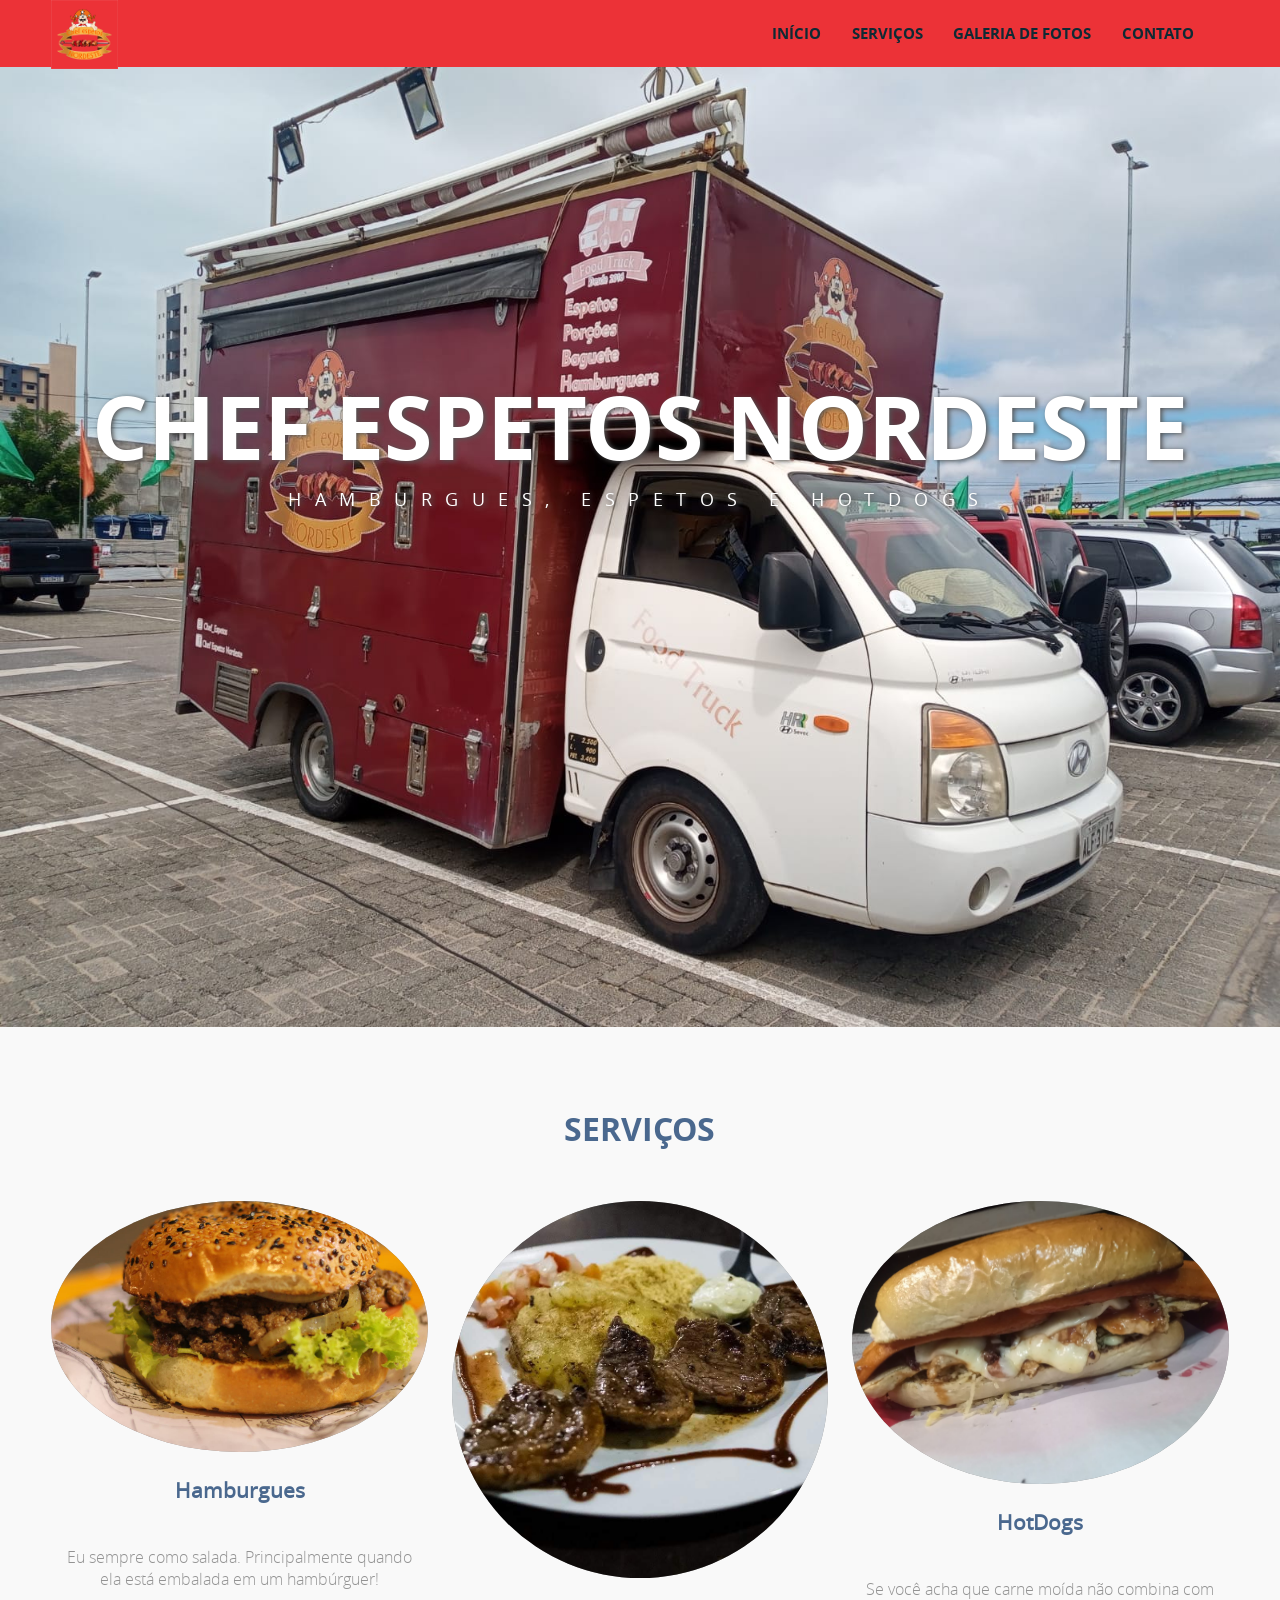
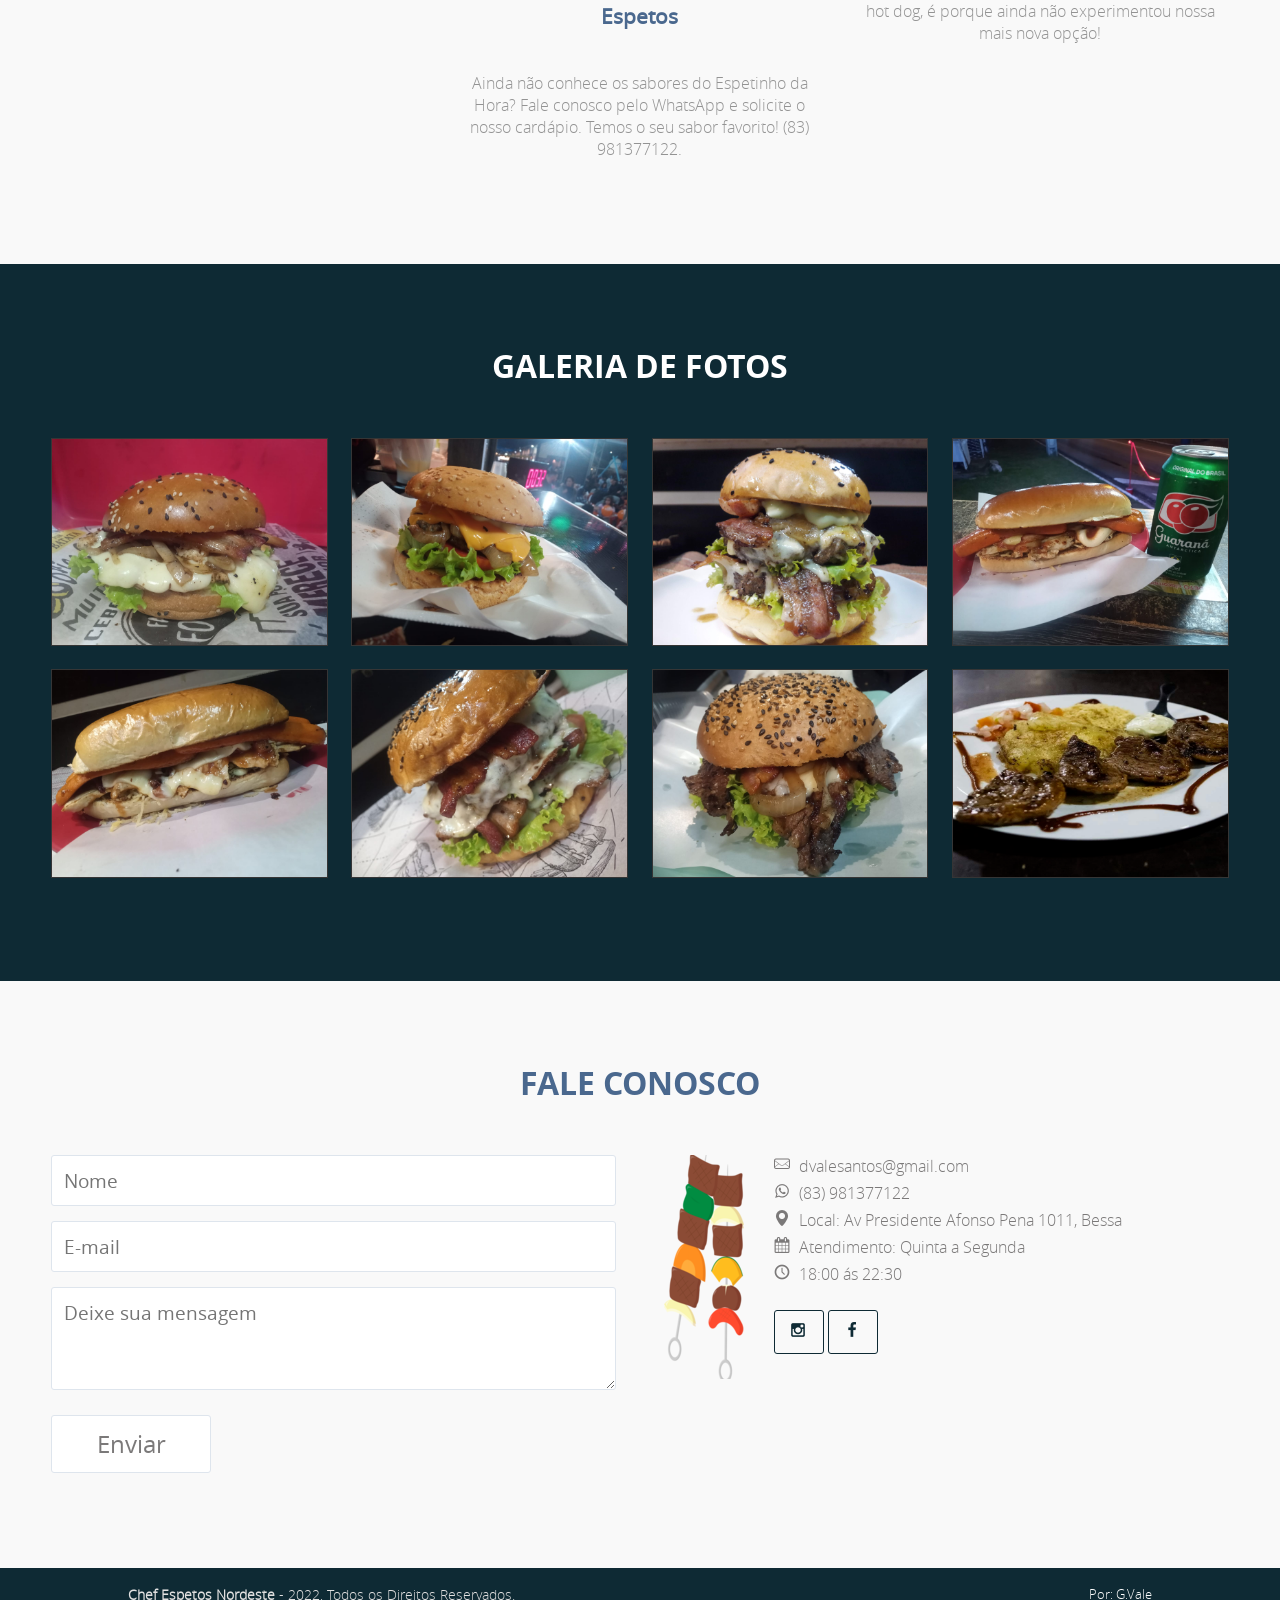
==== commit bccb7360: "atulizado" ====
--- a/index.html
+++ b/index.html
@@ -5,10 +5,10 @@
 	
 	<meta charset="utf-8">
     <meta name="viewport" content="width=device-width,initial-scale=1">
-    <meta name="Barber Shop" content="Barberia" />
-    <meta name="description" content="Template Html5 e Css3 - Tema Barberia"/>
-    <meta name="keywords" content="Barber Shop, Barbeiro, Salão Masculino, Barberia, Barba."/>
-    <meta name="author" content="Seu nome" />
+    <meta name="Chef Espetos Nordeste" content="Chef Espetos Nordeste" />
+    <meta name="description" content="Chef Espetos Nordeste"/>
+    <meta name="keywords" content="Chef Espetos Nordeste"/>
+    <meta name="author" content="G.Vale" />
     <meta name="URL" content="https://www.www.seusite.com"/>
     <meta http-equiv="content-language" content="pt-br" />
     <meta name="robots" content="index, follow"/>
@@ -34,7 +34,7 @@
     <div class="content">
     
         <div class="main_header_logo">
-            <a href="index.html" title="The Barber Shop"><img src="/2.0/img/1.jpeg" alt="The Barber Shop" title="The Barber Shop"/></a>
+            <a href="index.html" title="Chef Espetos Nordeste"><img src="/2.0/img/1.jpeg" alt="The Barber Shop" title="The Barber Shop"/></a>
         </div>
 
         <div class="icon icon-menu mobile_action"></div>
@@ -113,7 +113,7 @@
                     
                     <div class="descricao">
                       <h4>Espetos</h4>
-                      <p>Lorem ipsum dolor sit amet, consectetur adipisicing elit. Minima maxime quam architecto quo inventore harum ex magni, dicta impedit.</p>
+                      <p>Ainda não conhece os sabores do Espetinho da Hora? Fale conosco pelo WhatsApp e solicite o nosso cardápio. Temos o seu sabor favorito! (83) 981377122.</p>
                     </div>
 
                 </article><!--2-->
@@ -130,7 +130,7 @@
                     
                     <div class="descricao">
                       <h4>HotDogs</h4>
-                      <p>Lorem ipsum dolor sit amet, consectetur adipisicing elit. Minima maxime quam architecto quo inventore harum ex magni, dicta impedit.</p>
+                      <p>Se você acha que carne moída não combina com hot dog, é porque ainda não experimentou nossa mais nova opção!</p>
                     </div>
 
                 </article><!--3-->
@@ -264,12 +264,11 @@
 
                     <div class="info">
                       
-                        <p><i class="icon icon-mail-3"></i> contato@seusite.com</p>                    
-                        <p><i class="icon icon-phone"></i>(81) 99755-3179</p>
-                        <p><i class="icon icon-whatsapp"></i> (81) 99504-5894</p>
-                        <p><i class="icon icon-pin-1"></i> Local: Paraiba e João Pessoa</p>
-                        <p><i class="icon icon-calendar"></i> Atendimento: Segunda a Sexta</p>
-                        <p><i class="icon icon-clock-2"></i> 9:00 ás 20:00</p>
+                        <p><i class="icon icon-mail-3"></i> dvalesantos@gmail.com</p>                    
+                        <p><i class="icon icon-whatsapp"></i> (83) 981377122</p>
+                        <p><i class="icon icon-pin-1"></i> Local: Av Presidente Afonso Pena 1011, Bessa</p>
+                        <p><i class="icon icon-calendar"></i> Atendimento: Quinta a Segunda</p>
+                        <p><i class="icon icon-clock-2"></i> 18:00 ás 22:30</p>
                     
                     </div>
 
@@ -277,7 +276,6 @@
 
                         <a target="_blank" href="https://www.instagram.com/chef_espetos/" class="btn"><span> <i class="icon icon-instagram"></i></span></a>
                         <a target="_blank" href="https://www.facebook.com/Chef-Espetos-Nordeste-1103841296304513/" class="btn"><span> <i class="icon icon-facebook"></i></span></a>
-                        <a target="_blank" href="#" class="btn"><span> <i class="icon icon-youtube"></i></span></a>
                     
                     </div>
 
--- a/css/style.css
+++ b/css/style.css
@@ -45,7 +45,7 @@
 
 /*PAG*/
 .coluna { width:100%; float:left; margin-bottom:30px; }
-.coluna.design { padding-left:80px; background-image:url("/2.0/img/img-rodape.png"); background-repeat:no-repeat; background-position:left -5px; }
+.coluna.design { padding-left:110px; background-image:url("/2.0/img/img-rodape.png"); background-repeat:no-repeat; background-position:left -5px; }
 
 /*Chamada*/
 .section-chamada  { padding:0em 0; background-color:#fff; }
@@ -55,7 +55,7 @@
 .topoPag .centraliza     { width: 90%; height:auto; top:26%; position:absolute; margin:0 5%; }
 .topoPag  img            { width:100%; }
 .topoPag .centraliza h1  { width: 100%; font-size:2em; float:left; text-align:center; text-transform:uppercase; font-family:'open_sansbold'; text-shadow: 2px 1px 5px #535353;}
-.topoPag .centraliza p   { width:100%; font-size:1em; float:left; text-align:center; text-transform:uppercase; font-family:'open_sansregular'; }
+.topoPag .centraliza p   { width:100%; font-size:1em; float:left; text-align:center; text-transform:uppercase; font-family:'open_sansregular'; text-shadow: 2px 1px 5px #535353;}
 .topoPag .centraliza p b { display:none; }
 
 /*Serviços*/
